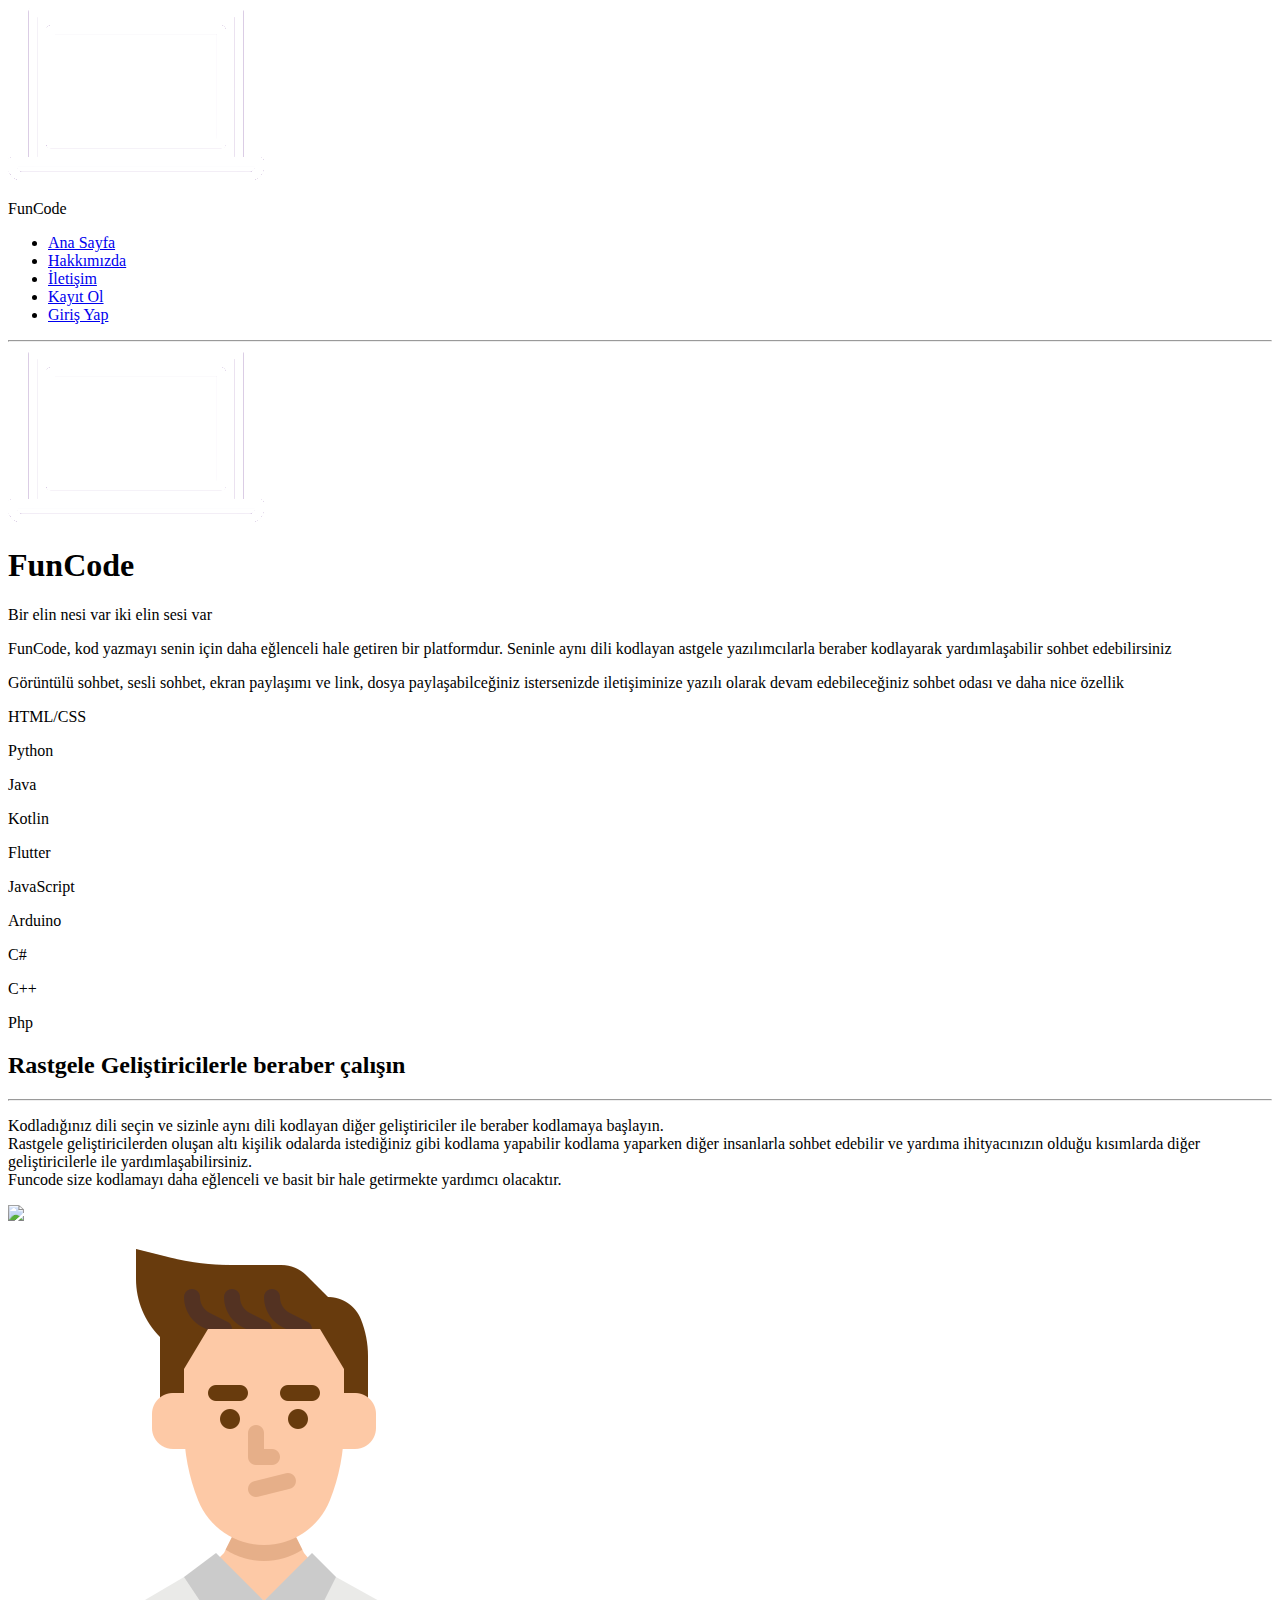
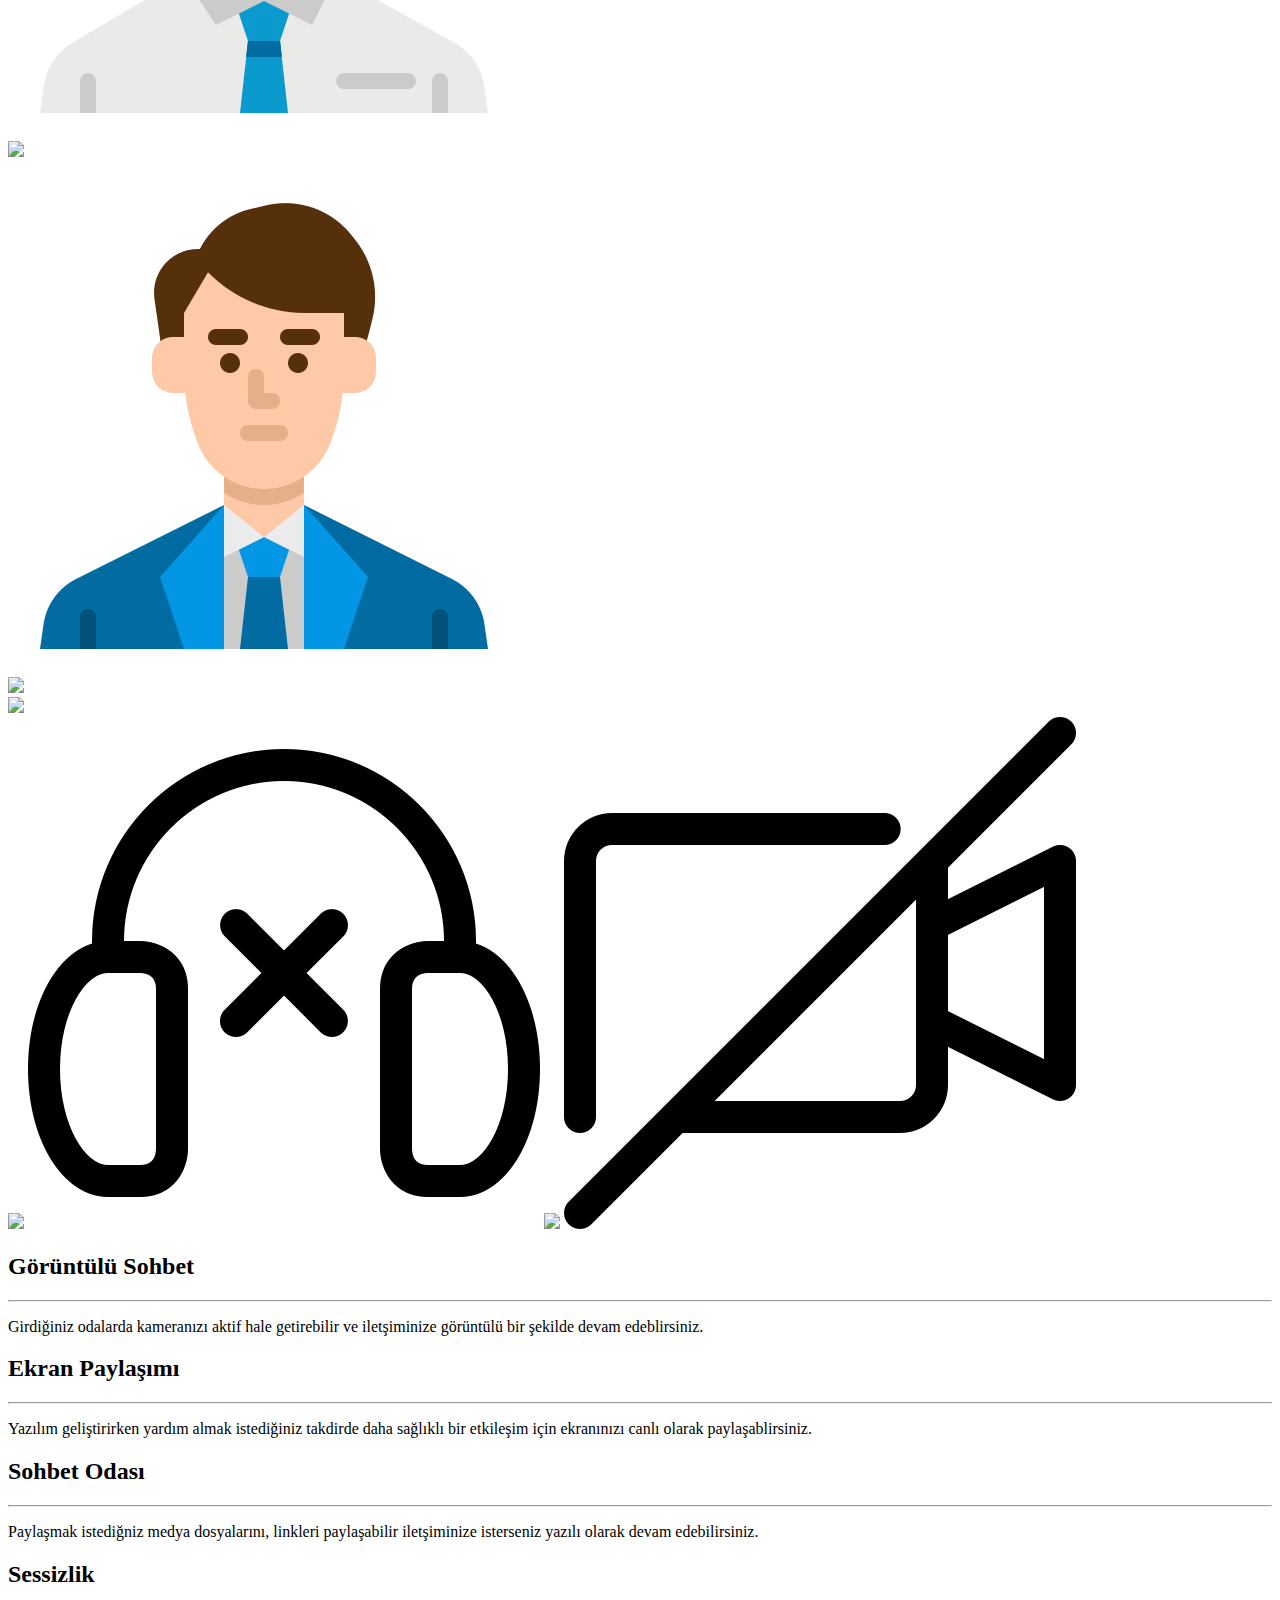
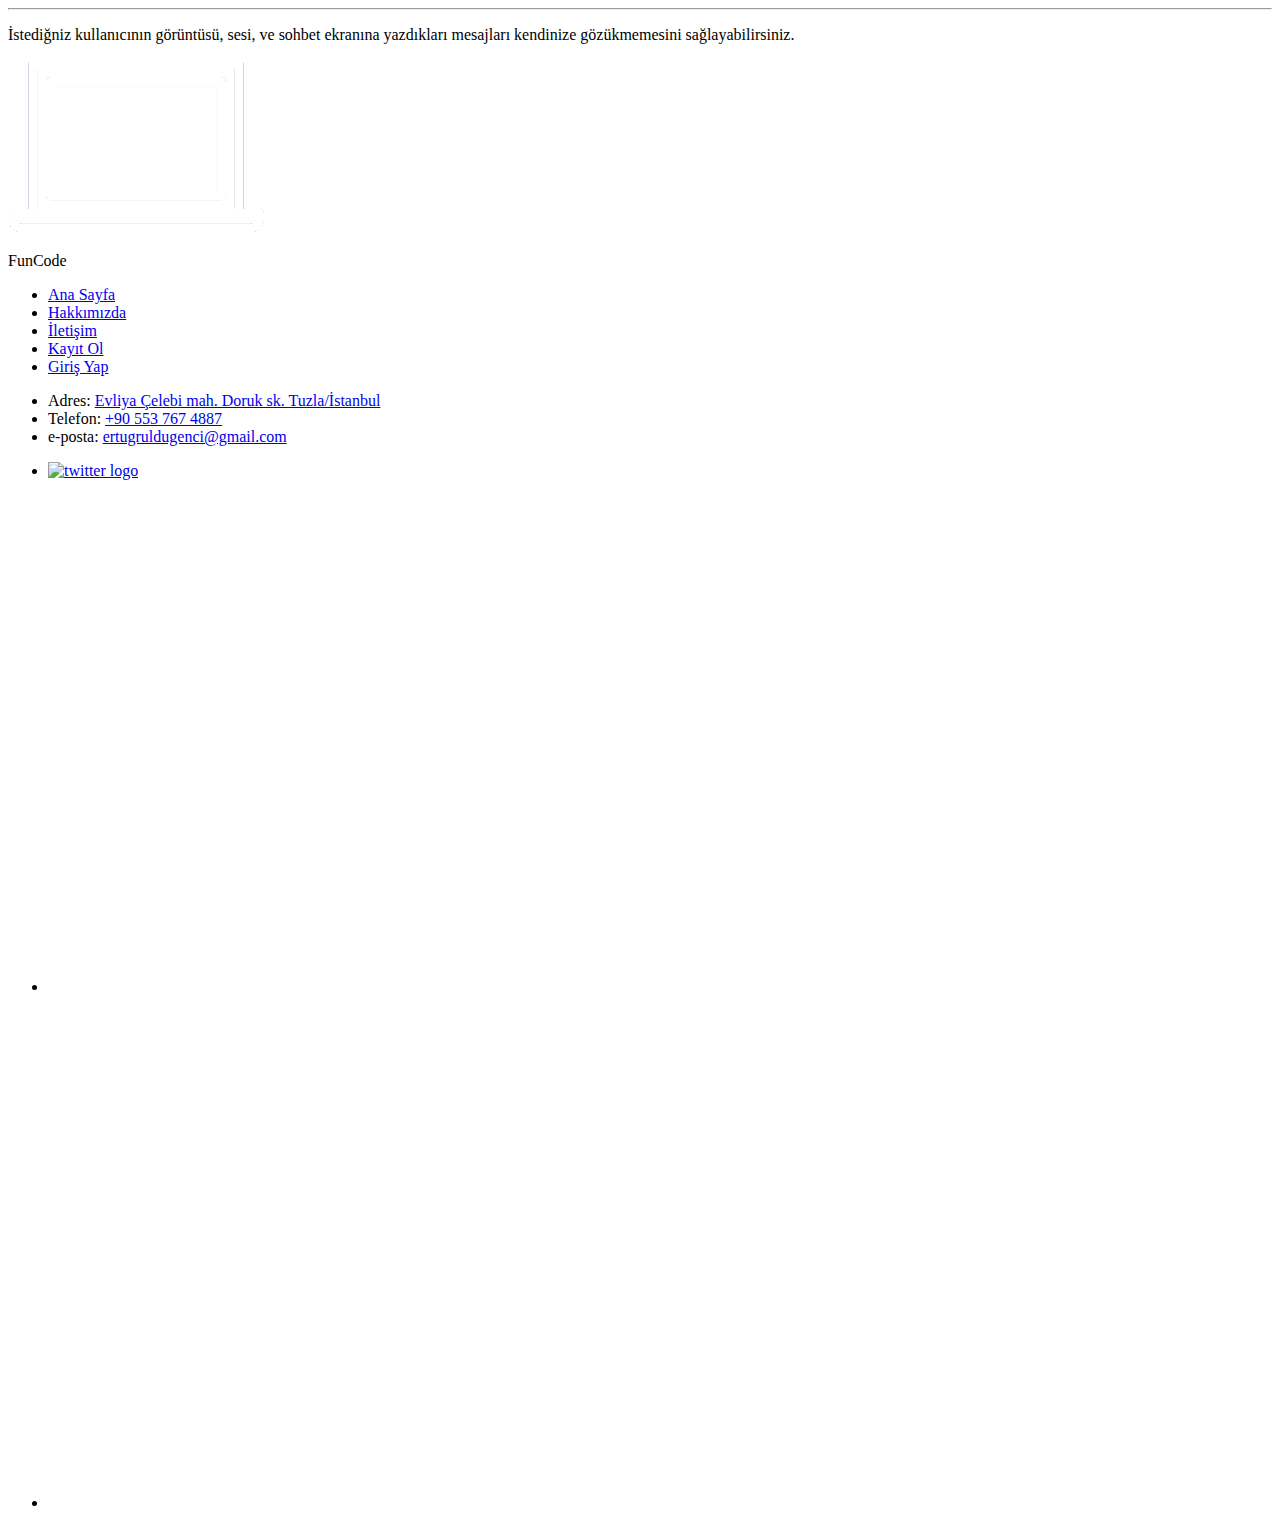
==== index.html @ 826d690d "Update index.html" ====
<!DOCTYPE html>
<html lang="tr">
    <!-- head-START -->
    <head>
        <meta charset="UTF-8">
        <meta http-equiv="X-UA-Compatible" content="IE=edge">
        <meta name="viewport" content="width=device-width, initial-scale=1.0">
        <link rel="preconnect" href="https://fonts.googleapis.com">
        <link rel="preconnect" href="https://fonts.gstatic.com" crossorigin>
        <link href="https://fonts.googleapis.com/css2?family=Tilt+Neon&display=swap" rel="stylesheet">  
        <link rel="stylesheet" href="css/styles.css">
        <link rel="icon" type="image/x-icon" href="img/logo.ico">
        <title>FunCode</title>
    </head>
    <!-- head-END -->
    <!-- body-START -->
    <body>
        <!-- header-START -->
        <header>
            <nav>
                <div class="logo-nav">
                    <img src="img/logo2.png" alt="funcode logo">
                    <p class="font-tilt-neon p-1">FunCode</p>
                </div>
                <ul class="nav-list">  
                    <li class="nav-item">
                        <a class="nav-link font-tilt-neon p-1" href="index.html">Ana Sayfa</a>
                    </li>
                    <li class="nav-item">
                        <a class="nav-link font-tilt-neon p-1" href="aboutus.html">Hakkımızda</a>
                    </li>
                    <li class="nav-item">
                        <a class="nav-link font-tilt-neon p-1" href="contact.html">İletişim</a>
                    </li>
                    <li class="nav-item">
                        <a class="nav-link font-tilt-neon p-1" href="signup.html">Kayıt Ol</a>
                    </li>
                    <li class="nav-item">
                        <a class="nav-link font-tilt-neon p-1" href="login.html">Giriş Yap</a>
                    </li>
                </ul>
            </nav>
        </header>
        <hr class="brace">
        <!-- header-END -->
        <!-- main-START -->
        <main>
            <!-- section-START -->
            <section class="funcode-container">
                <article class="logo-funcode">
                    <img src="img/logo2.png" alt="funcode logo">
                    <div class="brand">
                        <h1 class="font-tilt-neon h1-6">FunCode</h1>
                        <p class="font-tilt-neon p-2">Bir elin nesi var iki elin sesi var</p>
                    </div>
                </article>
                <article class="descriptions">
                    <div class="description">
                        <p class="font-sans-serif p-1 line-height-25">FunCode, kod yazmayı senin için daha eğlenceli hale getiren bir platformdur. Seninle aynı dili kodlayan astgele yazılımcılarla beraber kodlayarak yardımlaşabilir sohbet edebilirsiniz</p>
                    </div>
                    <div class="description">
                        <p class="font-sans-serif p-1 line-height-25">Görüntülü sohbet, sesli sohbet, ekran paylaşımı ve link, dosya paylaşabilceğiniz istersenizde iletişiminize yazılı olarak devam edebileceğiniz sohbet odası ve daha nice özellik </p>
                    </div>
                    <div class="description">
                        <p class="font-sans-serif p-1 line-height-25 language">HTML/CSS</p>
                        <p class="font-sans-serif p-1 line-height-25 language">Python</p>
                        <p class="font-sans-serif p-1 line-height-25 language">Java</p>
                        <p class="font-sans-serif p-1 line-height-25 language">Kotlin</p>
                        <p class="font-sans-serif p-1 line-height-25 language">Flutter</p>
                        <p class="font-sans-serif p-1 line-height-25 language">JavaScript</p>
                        <p class="font-sans-serif p-1 line-height-25 language">Arduino</p>
                        <p class="font-sans-serif p-1 line-height-25 language">C#</p>
                        <p class="font-sans-serif p-1 line-height-25 language">C++</p>
                        <p class="font-sans-serif p-1 line-height-25 language">Php</p>
                    </div>
                </article>
            </section>
            <!-- section-END -->
            <!-- section-START -->
            <section class="features">
                <div class="features-top">
                    <article class="explanation">
                        <h2 class="font-shantell-sans h2-15">Rastgele Geliştiricilerle beraber çalışın</h2>
                        <hr>
                        <p class="font-sans-serif p-12 line-height-20">Kodladığınız dili seçin ve sizinle aynı dili kodlayan diğer geliştiriciler ile beraber kodlamaya başlayın.<br>Rastgele geliştiricilerden oluşan altı kişilik odalarda istediğiniz gibi kodlama yapabilir kodlama yaparken diğer insanlarla sohbet edebilir ve yardıma ihityacınızın olduğu kısımlarda diğer geliştiricilerle ile yardımlaşabilirsiniz.<br>Funcode size kodlamayı daha eğlenceli ve basit bir hale getirmekte yardımcı olacaktır.</p>
                    </article>
                    <article class="meeting">
                        <div class="meeting-top">
                            <div class="person" >
                                <img class="person-icon-no-cam" src="img/user.png">
                            </div>
                            <div class="person" >
                                <img class="person-icon" src="img/businessman.png">
                            </div>
                            <div class="person" >
                                <img class="person-icon" src="img/businesswoman.png">
                            </div>
                        </div>
                        <div class="meeting-bottom">
                            <div class="person" >
                                <img class="person-icon" src="img/businessman2.png">
                            </div>
                            <div class="person" >
                                <img class="person-icon-no-cam" src="img/user.png">
                            </div>
                            <div class="person" >
                                <img class="person-icon-no-cam" src="img/user.png">
                            </div>
                        </div>
                        <div class="meeting-functions">
                            <img class="meeting-functions-icon" src="img/phone2.png">
                            <img class="meeting-functions-icon" src="img/mute2.png">
                            <img class="meeting-functions-icon" src="img/mute.png">
                            <img class="meeting-functions-icon" src="img/novideo.png">
                        </div>
                    </article>
                </div>
                <div class="features-bottom">
                    <article class="feature">
                        <h2 class="font-shantell-sans h2-15">Görüntülü Sohbet</h2>
                        <hr>
                        <p class="font-sans-serif p-12 line-height-20">Girdiğiniz odalarda kameranızı aktif hale getirebilir ve iletşiminize görüntülü bir şekilde devam edeblirsiniz.</p>
                    </article>
                    <article class="feature">
                        <h2 class="font-shantell-sans h2-15">Ekran Paylaşımı</h2>
                        <hr>
                        <p class="font-sans-serif p-12 line-height-20">Yazılım geliştirirken yardım almak istediğiniz takdirde daha sağlıklı bir etkileşim için ekranınızı canlı olarak paylaşablirsiniz.</p>
                    </article>
                    <article class="feature">
                        <h2 class="font-shantell-sans h2-15">Sohbet Odası</h2>
                        <hr>
                        <p class="font-sans-serif p-12 line-height-20">Paylaşmak istediğniz medya dosyalarını, linkleri paylaşabilir iletşiminize isterseniz yazılı olarak devam edebilirsiniz.</p>
                    </article>
                    <article class="feature">
                        <h2 class="font-shantell-sans h2-15">Sessizlik</h2>
                        <hr>
                        <p class="font-sans-serif p-12 line-height-20">İstediğniz kullanıcının görüntüsü, sesi, ve sohbet ekranına yazdıkları mesajları kendinize gözükmemesini sağlayabilirsiniz.</p>
                    </article>
                </div>
            </section>
            <!-- section-END -->
        </main>
        <!-- main-END -->
        <!-- footer-START -->
        <footer>
            <div class="logo-footer">
                <img src="img/logo2.png" alt="funcode logo">
                <p class="font-shantell-sans p-10">FunCode</p>
            </div>
            <div>
                <ul class="footer-navigator">
                    <li>
                        <a class="font-sans-serif p-10 line-height-20 footer-nav-link" href="#top">Ana Sayfa</a>
                    </li>
                    <li>
                        <a class="font-sans-serif p-10 line-height-20 footer-nav-link" href="aboutus.html">Hakkımızda</a>
                    </li>
                    <li>
                        <a class="font-sans-serif p-10 line-height-20 footer-nav-link" href="contact.html">İletişim</a>
                    </li>
                    <li>
                        <a class="font-sans-serif p-10 line-height-20 footer-nav-link" href="signup.html">Kayıt Ol</a>
                    </li>
                    <li>
                        <a class="font-sans-serif p-10 line-height-20 footer-nav-link" href="login.html">Giriş Yap</a>
                    </li>
                </ul>
            </div>
            <div>
                <ul class="footer-navigator">
                    <li class="footer-sans-serif p-10 line-height-20">Adres: 
                        <a class="font-sans-serif p-10 footer-nav-link" href="https://www.google.com/maps/place/Evliya+%C3%87elebi,+Zambak+Sk.+8-11,+34944+Tuzla%2F%C4%B0stanbul/@40.8370808,29.2991435,19z/data=!3m1!4b1!4m15!1m8!3m7!1s0x14cad91aa228524d:0x1f5ae5a2a1380033!2sDoruk+Sk.,+34956+Deri+Osb%2FTuzla%2F%C4%B0stanbul!3b1!8m2!3d40.8791454!4d29.3604988!16s%2Fg%2F11ll47phjf!3m5!1s0x14cadc4996ec07dd:0xc10f0df221d9e72!8m2!3d40.8370808!4d29.2996907!16s%2Fg%2F11h65wyzxm" target="_blank" rel="noopener noreferrer">Evliya Çelebi mah. Doruk sk. Tuzla/İstanbul</a>
                    </li>
                    <li class="footer-sans-serif p-10 line-height-20">Telefon: 
                        <a class="font-sans-serif p-10 footer-nav-link" href="tel:+905537674887">+90 553 767 4887</a>
                    </li>
                    <li class="footer-sans-serif p-10 line-height-20">e-posta: 
                        <a class="font-sans-serif p-10 footer-nav-link" href="mailto:ertugruldugenci@gmail.com">ertugruldugenci@gmail.com</a>
                    </li>
                </ul>
            </div>
            <div>
                <ul class="footer-navigator">
                    <li>
                        <a href="https://twitter.com" target="_blank" rel="noopener noreferrer">
                            <img class="footer-media" src="img/twitter.png" alt="twitter logo">
                        </a>
                    </li>
                    <li>
                        <a href="https://facebook.com" target="_blank" rel="noopener noreferrer">
                            <img class="footer-media" src="img/facebook.png" alt="facebook logo">
                        </a>
                    </li>
                    <li>
                        <a href="https://instagram.com" target="_blank" rel="noopener noreferrer">
                            <img class="footer-media" src="img/instagram.png" alt="instagram logo">
                        </a>
                    </li>
                </ul>
            </div>
        </footer>
        <!-- footer-END -->
    </body>
</html>
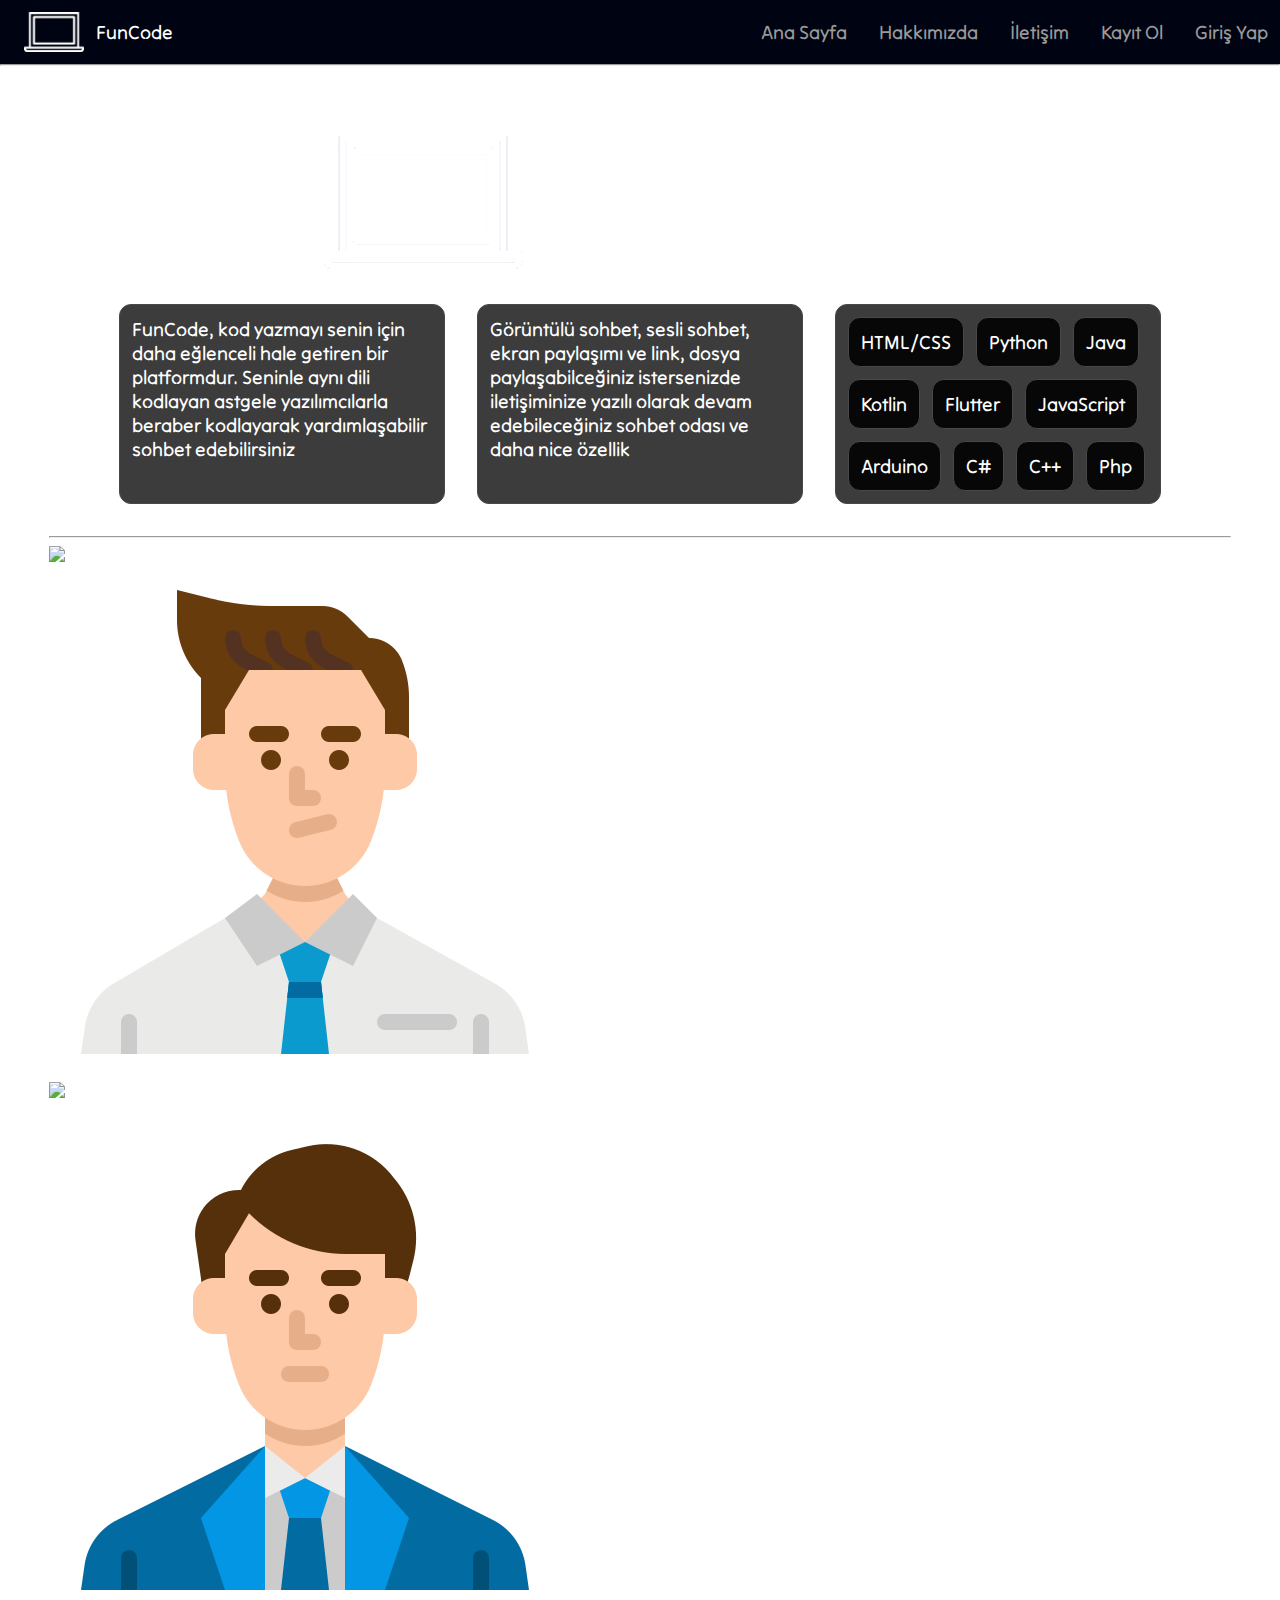
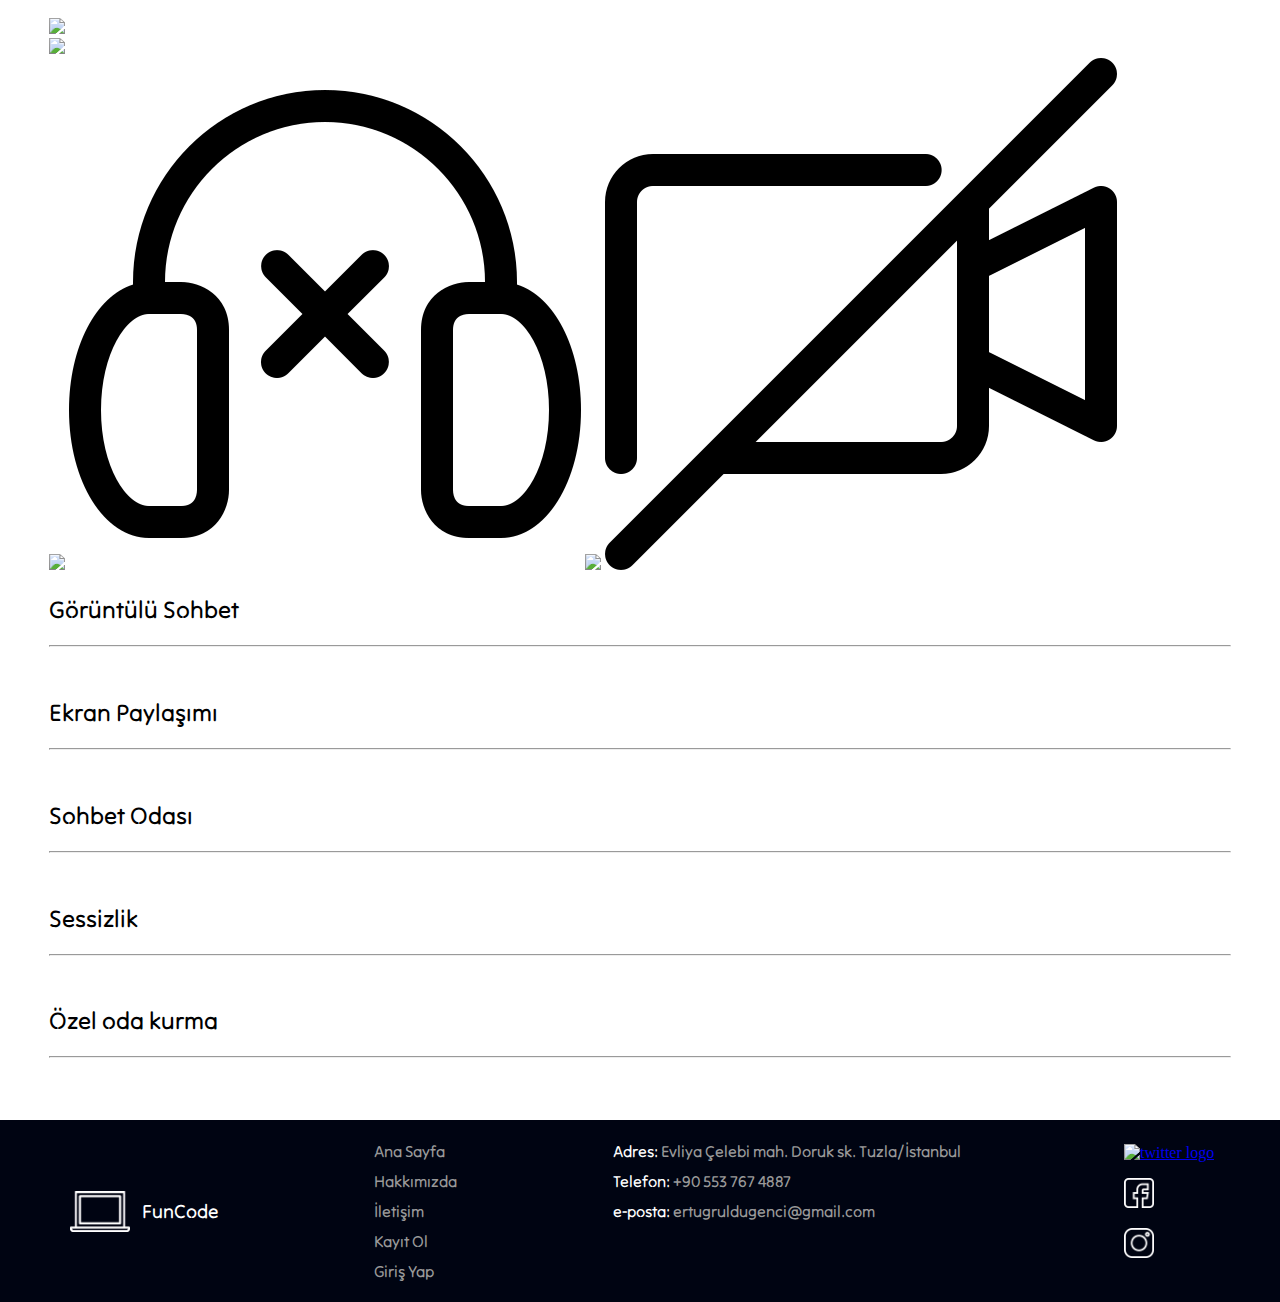
==== commit e0aae1d3: "Update index.html" ====
--- a/index.html
+++ b/index.html
@@ -18,25 +18,25 @@
         <!-- header-START -->
         <header>
             <nav>
-                <div class="logo-nav">
+                <div class="nav-logo">
                     <img src="img/logo2.png" alt="funcode logo">
-                    <p class="font-tilt-neon p-1">FunCode</p>
+                    <p class="font-tilt-neon p-12">FunCode</p>
                 </div>
                 <ul class="nav-list">  
                     <li class="nav-item">
-                        <a class="nav-link font-tilt-neon p-1" href="index.html">Ana Sayfa</a>
-                    </li>
-                    <li class="nav-item">
-                        <a class="nav-link font-tilt-neon p-1" href="aboutus.html">Hakkımızda</a>
-                    </li>
-                    <li class="nav-item">
-                        <a class="nav-link font-tilt-neon p-1" href="contact.html">İletişim</a>
-                    </li>
-                    <li class="nav-item">
-                        <a class="nav-link font-tilt-neon p-1" href="signup.html">Kayıt Ol</a>
-                    </li>
-                    <li class="nav-item">
-                        <a class="nav-link font-tilt-neon p-1" href="login.html">Giriş Yap</a>
+                        <a class="nav-link font-tilt-neon p-12" href="index.html">Ana Sayfa</a>
+                    </li>
+                    <li class="nav-item">
+                        <a class="nav-link font-tilt-neon p-12" href="aboutus.html">Hakkımızda</a>
+                    </li>
+                    <li class="nav-item">
+                        <a class="nav-link font-tilt-neon p-12" href="contact.html">İletişim</a>
+                    </li>
+                    <li class="nav-item">
+                        <a class="nav-link font-tilt-neon p-12" href="signup.html">Kayıt Ol</a>
+                    </li>
+                    <li class="nav-item">
+                        <a class="nav-link font-tilt-neon p-12" href="login.html">Giriş Yap</a>
                     </li>
                 </ul>
             </nav>
@@ -44,138 +44,135 @@
         <hr class="brace">
         <!-- header-END -->
         <!-- main-START -->
-        <main>
+        <main class="funcode-container">
             <!-- section-START -->
-            <section class="funcode-container">
+            <section>
                 <article class="logo-funcode">
                     <img src="img/logo2.png" alt="funcode logo">
                     <div class="brand">
                         <h1 class="font-tilt-neon h1-6">FunCode</h1>
-                        <p class="font-tilt-neon p-2">Bir elin nesi var iki elin sesi var</p>
+                        <p class="font-tilt-neon p-2 slogan">Bir elin nesi var iki elin sesi var</p>
                     </div>
                 </article>
                 <article class="descriptions">
                     <div class="description">
-                        <p class="font-sans-serif p-1 line-height-25">FunCode, kod yazmayı senin için daha eğlenceli hale getiren bir platformdur. Seninle aynı dili kodlayan astgele yazılımcılarla beraber kodlayarak yardımlaşabilir sohbet edebilirsiniz</p>
+                        <p class="font-tilt-neon p-12 line-height-30">FunCode, kod yazmayı senin için daha eğlenceli hale getiren bir platformdur. Seninle aynı dili kodlayan astgele yazılımcılarla beraber kodlayarak yardımlaşabilir sohbet edebilirsiniz</p>
                     </div>
                     <div class="description">
-                        <p class="font-sans-serif p-1 line-height-25">Görüntülü sohbet, sesli sohbet, ekran paylaşımı ve link, dosya paylaşabilceğiniz istersenizde iletişiminize yazılı olarak devam edebileceğiniz sohbet odası ve daha nice özellik </p>
+                        <p class="font-tilt-neon p-12 line-height-30">Görüntülü sohbet, sesli sohbet, ekran paylaşımı ve link, dosya paylaşabilceğiniz istersenizde iletişiminize yazılı olarak devam edebileceğiniz sohbet odası ve daha nice özellik </p>
                     </div>
                     <div class="description">
-                        <p class="font-sans-serif p-1 line-height-25 language">HTML/CSS</p>
-                        <p class="font-sans-serif p-1 line-height-25 language">Python</p>
-                        <p class="font-sans-serif p-1 line-height-25 language">Java</p>
-                        <p class="font-sans-serif p-1 line-height-25 language">Kotlin</p>
-                        <p class="font-sans-serif p-1 line-height-25 language">Flutter</p>
-                        <p class="font-sans-serif p-1 line-height-25 language">JavaScript</p>
-                        <p class="font-sans-serif p-1 line-height-25 language">Arduino</p>
-                        <p class="font-sans-serif p-1 line-height-25 language">C#</p>
-                        <p class="font-sans-serif p-1 line-height-25 language">C++</p>
-                        <p class="font-sans-serif p-1 line-height-25 language">Php</p>
+                        <p class="font-tilt-neon p-12 line-height-30 language">HTML/CSS</p>
+                        <p class="font-tilt-neon p-12 line-height-30 language">Python</p>
+                        <p class="font-tilt-neon p-12 line-height-30 language">Java</p>
+                        <p class="font-tilt-neon p-12 line-height-30 language">Kotlin</p>
+                        <p class="font-tilt-neon p-12 line-height-30 language">Flutter</p>
+                        <p class="font-tilt-neon p-12 line-height-30 language">JavaScript</p>
+                        <p class="font-tilt-neon p-12 line-height-30 language">Arduino</p>
+                        <p class="font-tilt-neon p-12 line-height-30 language">C#</p>
+                        <p class="font-tilt-neon p-12 line-height-30 language">C++</p>
+                        <p class="font-tilt-neon p-12 line-height-30 language">Php</p>
                     </div>
                 </article>
             </section>
+            <hr>
             <!-- section-END -->
             <!-- section-START -->
             <section class="features">
-                <div class="features-top">
-                    <article class="explanation">
-                        <h2 class="font-shantell-sans h2-15">Rastgele Geliştiricilerle beraber çalışın</h2>
-                        <hr>
-                        <p class="font-sans-serif p-12 line-height-20">Kodladığınız dili seçin ve sizinle aynı dili kodlayan diğer geliştiriciler ile beraber kodlamaya başlayın.<br>Rastgele geliştiricilerden oluşan altı kişilik odalarda istediğiniz gibi kodlama yapabilir kodlama yaparken diğer insanlarla sohbet edebilir ve yardıma ihityacınızın olduğu kısımlarda diğer geliştiricilerle ile yardımlaşabilirsiniz.<br>Funcode size kodlamayı daha eğlenceli ve basit bir hale getirmekte yardımcı olacaktır.</p>
-                    </article>
-                    <article class="meeting">
-                        <div class="meeting-top">
-                            <div class="person" >
-                                <img class="person-icon-no-cam" src="img/user.png">
-                            </div>
-                            <div class="person" >
-                                <img class="person-icon" src="img/businessman.png">
-                            </div>
-                            <div class="person" >
-                                <img class="person-icon" src="img/businesswoman.png">
-                            </div>
-                        </div>
-                        <div class="meeting-bottom">
-                            <div class="person" >
-                                <img class="person-icon" src="img/businessman2.png">
-                            </div>
-                            <div class="person" >
-                                <img class="person-icon-no-cam" src="img/user.png">
-                            </div>
-                            <div class="person" >
-                                <img class="person-icon-no-cam" src="img/user.png">
-                            </div>
-                        </div>
-                        <div class="meeting-functions">
-                            <img class="meeting-functions-icon" src="img/phone2.png">
-                            <img class="meeting-functions-icon" src="img/mute2.png">
-                            <img class="meeting-functions-icon" src="img/mute.png">
-                            <img class="meeting-functions-icon" src="img/novideo.png">
-                        </div>
-                    </article>
-                </div>
-                <div class="features-bottom">
-                    <article class="feature">
-                        <h2 class="font-shantell-sans h2-15">Görüntülü Sohbet</h2>
-                        <hr>
-                        <p class="font-sans-serif p-12 line-height-20">Girdiğiniz odalarda kameranızı aktif hale getirebilir ve iletşiminize görüntülü bir şekilde devam edeblirsiniz.</p>
-                    </article>
-                    <article class="feature">
-                        <h2 class="font-shantell-sans h2-15">Ekran Paylaşımı</h2>
-                        <hr>
-                        <p class="font-sans-serif p-12 line-height-20">Yazılım geliştirirken yardım almak istediğiniz takdirde daha sağlıklı bir etkileşim için ekranınızı canlı olarak paylaşablirsiniz.</p>
-                    </article>
-                    <article class="feature">
-                        <h2 class="font-shantell-sans h2-15">Sohbet Odası</h2>
-                        <hr>
-                        <p class="font-sans-serif p-12 line-height-20">Paylaşmak istediğniz medya dosyalarını, linkleri paylaşabilir iletşiminize isterseniz yazılı olarak devam edebilirsiniz.</p>
-                    </article>
-                    <article class="feature">
-                        <h2 class="font-shantell-sans h2-15">Sessizlik</h2>
-                        <hr>
-                        <p class="font-sans-serif p-12 line-height-20">İstediğniz kullanıcının görüntüsü, sesi, ve sohbet ekranına yazdıkları mesajları kendinize gözükmemesini sağlayabilirsiniz.</p>
-                    </article>
-                </div>
+                <article class="meeting">
+                    <div class="meeting-column">
+                        <div class="person" >
+                            <img class="person-icon-no-cam" src="img/user.png">
+                        </div>
+                        <div class="person" >
+                            <img class="person-icon" src="img/businessman.png">
+                        </div>
+                        <div class="person" >
+                            <img class="person-icon" src="img/businesswoman.png">
+                        </div>
+                    </div>
+                    <div class="meeting-column">
+                        <div class="person" >
+                            <img class="person-icon" src="img/businessman2.png">
+                        </div>
+                        <div class="person" >
+                            <img class="person-icon-no-cam" src="img/user.png">
+                        </div>
+                        <div class="person" >
+                            <img class="person-icon-no-cam" src="img/user.png">
+                        </div>
+                    </div>
+                    <div class="meeting-functions">
+                        <img class="meeting-functions-icon" src="img/phone2.png">
+                        <img class="meeting-functions-icon" src="img/mute2.png">
+                        <img class="meeting-functions-icon" src="img/mute.png">
+                        <img class="meeting-functions-icon" src="img/novideo.png">
+                    </div>
+                </article>
+                <article class="feature">
+                    <h2 class="font-tilt-neon h2-2 line-height-30">Görüntülü Sohbet</h2>
+                    <hr>
+                    <p class="font-sans-serif p-12 line-height-30">Girdiğiniz odalarda kameranızı aktif hale getirebilir ve iletşiminize görüntülü bir şekilde devam edeblirsiniz.</p>
+                </article>
+                <article class="feature">
+                    <h2 class="font-tilt-neon h2-2 line-height-30">Ekran Paylaşımı</h2>
+                    <hr>
+                    <p class="font-sans-serif p-12 line-height-30">Yazılım geliştirirken yardım almak istediğiniz takdirde daha sağlıklı bir etkileşim için ekranınızı canlı olarak paylaşablirsiniz.</p>
+                </article>
+                <article class="feature">
+                    <h2 class="font-tilt-neon h2-2 line-height-30">Sohbet Odası</h2>
+                    <hr>
+                    <p class="font-sans-serif p-12 line-height-30">Paylaşmak istediğniz medya dosyalarını, linkleri paylaşabilir iletşiminize isterseniz yazılı olarak devam edebilirsiniz.</p>
+                </article>
+                <article class="feature">
+                    <h2 class="font-tilt-neon h2-2 line-height-30">Sessizlik</h2>
+                    <hr>
+                    <p class="font-sans-serif p-12 line-height-30">İstediğniz kullanıcının görüntüsü, sesi, ve sohbet ekranına yazdıkları mesajları kendinize gözükmemesini sağlayabilirsiniz.</p>
+                </article>
+                <article class="feature">
+                    <h2 class="font-tilt-neon h2-2 line-height-30">Özel oda kurma</h2>
+                    <hr>
+                    <p class="font-sans-serif p-12 line-height-30">Kendi ekibinizle beraber çalışmalar yürütmek için kendi odanızı kurabilir ve sadece davet linkine sahip olan kulanıcılara odanızı açabilrsiniz.</p>
+                </article>
             </section>
             <!-- section-END -->
         </main>
         <!-- main-END -->
         <!-- footer-START -->
         <footer>
-            <div class="logo-footer">
+            <div class="footer-logo">
                 <img src="img/logo2.png" alt="funcode logo">
-                <p class="font-shantell-sans p-10">FunCode</p>
+                <p class="font-tilt-neon p-12">FunCode</p>
             </div>
             <div>
                 <ul class="footer-navigator">
                     <li>
-                        <a class="font-sans-serif p-10 line-height-20 footer-nav-link" href="#top">Ana Sayfa</a>
-                    </li>
-                    <li>
-                        <a class="font-sans-serif p-10 line-height-20 footer-nav-link" href="aboutus.html">Hakkımızda</a>
-                    </li>
-                    <li>
-                        <a class="font-sans-serif p-10 line-height-20 footer-nav-link" href="contact.html">İletişim</a>
-                    </li>
-                    <li>
-                        <a class="font-sans-serif p-10 line-height-20 footer-nav-link" href="signup.html">Kayıt Ol</a>
-                    </li>
-                    <li>
-                        <a class="font-sans-serif p-10 line-height-20 footer-nav-link" href="login.html">Giriş Yap</a>
+                        <a class="font-tilt-neon p-1 line-height-25 footer-nav-link" href="#top">Ana Sayfa</a>
+                    </li>
+                    <li>
+                        <a class="font-tilt-neon p-1 line-height-25 footer-nav-link" href="aboutus.html">Hakkımızda</a>
+                    </li>
+                    <li>
+                        <a class="font-tilt-neon p-1 line-height-25 footer-nav-link" href="contact.html">İletişim</a>
+                    </li>
+                    <li>
+                        <a class="font-tilt-neon p-1 line-height-25 footer-nav-link" href="signup.html">Kayıt Ol</a>
+                    </li>
+                    <li>
+                        <a class="font-tilt-neon p-1 line-height-25 footer-nav-link" href="login.html">Giriş Yap</a>
                     </li>
                 </ul>
             </div>
             <div>
                 <ul class="footer-navigator">
-                    <li class="footer-sans-serif p-10 line-height-20">Adres: 
-                        <a class="font-sans-serif p-10 footer-nav-link" href="https://www.google.com/maps/place/Evliya+%C3%87elebi,+Zambak+Sk.+8-11,+34944+Tuzla%2F%C4%B0stanbul/@40.8370808,29.2991435,19z/data=!3m1!4b1!4m15!1m8!3m7!1s0x14cad91aa228524d:0x1f5ae5a2a1380033!2sDoruk+Sk.,+34956+Deri+Osb%2FTuzla%2F%C4%B0stanbul!3b1!8m2!3d40.8791454!4d29.3604988!16s%2Fg%2F11ll47phjf!3m5!1s0x14cadc4996ec07dd:0xc10f0df221d9e72!8m2!3d40.8370808!4d29.2996907!16s%2Fg%2F11h65wyzxm" target="_blank" rel="noopener noreferrer">Evliya Çelebi mah. Doruk sk. Tuzla/İstanbul</a>
-                    </li>
-                    <li class="footer-sans-serif p-10 line-height-20">Telefon: 
-                        <a class="font-sans-serif p-10 footer-nav-link" href="tel:+905537674887">+90 553 767 4887</a>
-                    </li>
-                    <li class="footer-sans-serif p-10 line-height-20">e-posta: 
-                        <a class="font-sans-serif p-10 footer-nav-link" href="mailto:ertugruldugenci@gmail.com">ertugruldugenci@gmail.com</a>
+                    <li class="font-tilt-neon p-1 line-height-25">Adres: 
+                        <a class="font-tilt-neon p-1 line-height-25 footer-nav-link" href="https://www.google.com/maps/place/Evliya+%C3%87elebi,+Zambak+Sk.+8-11,+34944+Tuzla%2F%C4%B0stanbul/@40.8370808,29.2991435,19z/data=!3m1!4b1!4m15!1m8!3m7!1s0x14cad91aa228524d:0x1f5ae5a2a1380033!2sDoruk+Sk.,+34956+Deri+Osb%2FTuzla%2F%C4%B0stanbul!3b1!8m2!3d40.8791454!4d29.3604988!16s%2Fg%2F11ll47phjf!3m5!1s0x14cadc4996ec07dd:0xc10f0df221d9e72!8m2!3d40.8370808!4d29.2996907!16s%2Fg%2F11h65wyzxm" target="_blank" rel="noopener noreferrer">Evliya Çelebi mah. Doruk sk. Tuzla/İstanbul</a>
+                    </li>
+                    <li class="font-tilt-neon p-1 line-height-25">Telefon: 
+                        <a class="font-tilt-neon p-1 line-height-25 footer-nav-link" href="tel:+905537674887">+90 553 767 4887</a>
+                    </li>
+                    <li class="font-tilt-neon p-1 line-height-25">e-posta: 
+                        <a class="font-tilt-neon p-1 line-height-25 footer-nav-link" href="mailto:ertugruldugenci@gmail.com">ertugruldugenci@gmail.com</a>
                     </li>
                 </ul>
             </div>
--- a/css/styles.css
+++ b/css/styles.css
@@ -0,0 +1,294 @@
+/* ************************** */
+/*             body           */
+/* ************************** */
+body{
+    margin: 0px;
+    background-image: url("../img/pagebackgroud8.png");
+    background-repeat: no-repeat;
+    background-size: cover;
+    background-position: center;
+    display: flex;
+    flex-direction: column;
+    min-height: 100vh;
+}
+/* ************************** */
+/*             main           */
+/* ************************** */
+main{
+    max-width: 1200px;
+    display: block;
+    margin: auto;
+    margin-bottom: 32px;
+    margin-top: 32px;
+}
+/* ************************** */
+/*             font           */
+/* ************************** */
+.center{
+    text-align: center;
+}
+.font-tilt-neon{
+    font-family: 'Tilt Neon', cursive;
+}
+.font-sans-serif{
+    font-family: sans-serif;
+}
+.p-12{
+    font-size: 1.2em;
+    color: white;
+    margin: 0vw;
+}
+.p-15{
+    font-size: 1.5em;
+    color: white;
+    margin: 0vw;
+}
+.p-1{
+    font-size: 1em;
+    color: white;
+    margin: 0vw;
+}
+.p-2{
+    font-size: 2em;
+    color: white;
+    margin: 0vw;
+}
+.h1-6{
+    font-size: 5em;
+    color: white;
+    margin: 0vw;
+}
+.h1-4{
+    font-size: 5em;
+    color: white;
+    margin: 0vw;
+}
+.h2-3{
+    font-size: 3em;
+    color: white;
+    margin: 0vw;
+}
+.line-height-25{
+    line-height: 30px;
+}
+/* ************************** */
+/*           header           */
+/* ************************** */
+nav{
+    display: flex;
+    justify-content: space-between;
+    align-items: center;
+    margin: 0px 12px 0px 12px;
+}
+header{
+    background-color: #000412;
+}
+.brace{
+    margin: 0px;
+}
+.nav-logo{
+    display: flex;
+    align-items: center;
+    margin-right: auto;
+}
+.nav-logo img{
+    width: 60px;
+    margin: 12px;
+
+}
+.nav-list{
+    display: flex;
+    list-style-type: none;
+    gap: 32px;
+}
+.nav-link{
+    text-decoration: none;
+    color: rgb(153, 153, 153);
+    transition: 0.1s;
+}
+.nav-link:hover{
+    color: white;
+}
+/* ************************** */
+/*         container          */
+/* ************************** */
+.funcdoe-container{
+    display: flex;
+    flex-direction: column;
+}
+.container{
+    display: flex;
+    flex-wrap: wrap;
+    justify-content: center;
+}
+/* ************************** */
+/*            index           */
+/* ************************** */
+.logo-funcode{
+    margin: 32px;
+    display: flex;
+    flex-direction: row;
+    justify-content: center;
+    align-items: center;
+    gap: 12px;
+}
+.logo-funcode img{
+    width: 200px;
+}
+.descriptions{
+    display: flex;
+    flex-wrap: wrap;
+    justify-content: center;
+    gap: 32px;
+    margin: 32px;
+}
+.description{
+    width: 300px;
+    background-color: #070707c8;
+    border-radius: 12px;
+    border-style: solid;
+    border-width: 1px;
+    border-color: rgb(73, 72, 72);
+    padding: 12px;
+    display: flex;
+    flex-wrap: wrap;
+    gap: 12px;
+}
+.language{
+    background-color: #070707;
+    border-radius: 12px;
+    border-style: solid;
+    border-width: 1px;
+    border-color: rgb(73, 72, 72);
+    padding: 12px;
+    width: auto;
+}
+/* ************************** */
+/*             about          */
+/* ************************** */
+.about{
+    background-color: #070707c8;
+    border-radius: 12px;
+    border-style: solid;
+    border-width: 1px;
+    border-color: rgb(73, 72, 72);
+    padding: 32px;
+    margin: 32px;
+    width: 400px;
+}
+/* ************************** */
+/*           contact          */
+/* ************************** */
+.contact-link{
+    text-decoration: none;
+}
+.contact-ways{
+    background-color: #070707c8;
+    border-radius: 12px;
+    border-style: solid;
+    border-width: 1px;
+    border-color: rgb(73, 72, 72);
+    padding: 32px;
+    margin-top: 32px;
+}
+.contact-way{
+    display: flex;
+    align-items: center;
+    width: 400px;
+    background-color: #070707;
+    border-radius: 12px;
+    border-style: solid;
+    border-width: 1px;
+    border-color: rgb(73, 72, 72);
+    margin: 4px;
+    padding: 4px;
+    transition: 0.1s;
+}
+.contact-way:hover{
+    background-color: #4c4c4c;}
+.media{
+    width: 40px;
+    margin: 4px;
+}
+/* ************************** */
+/*           footer           */
+/* ************************** */
+footer{
+    background-color: #000412;
+    position: relative;
+    margin-top: auto;
+    display: flex;
+    justify-content: space-around;
+}
+.footer-logo{
+    display: flex;
+    align-items: center;
+}
+.footer-logo img{
+    width: 60px;
+    margin: 12px;
+
+}
+.footer-navigator{
+    list-style-type: none;
+}
+.footer-nav-link{
+    text-decoration: none;
+    color: rgb(153, 153, 153);
+    transition: 0.1s;
+
+}
+.footer-nav-link:hover{
+    color: white;
+}
+.footer-media{
+    width: 30px;
+    margin: 8px;
+}
+/* ************************** */
+/*           forma            */
+/* ************************** */
+.form{
+    background-color: #070707;
+    display: flex;
+    flex-direction: column;
+    padding: 32px;
+    border-radius: 12px;
+    border-style: solid;
+    border-width: 1px;
+    border-color: rgb(73, 72, 72);
+    margin-top: 32px;
+}
+.entry{
+    background-color: #070707;
+    border-top-style: hidden;
+    border-right-style: hidden;
+    border-left-style: hidden;
+    border-bottom-style: solid;
+    margin: 12px;
+    width: 300px;
+}
+.entry:focus{
+    outline: none;
+}
+@media only screen and (max-width: 760px){
+    .nav-list{
+        display: none;
+    }
+}
+@media only screen and (max-width: 720px){
+    .logo-funcode{
+        display: flex;
+        flex-direction: column;
+        align-items: center;
+    }
+    .slogan{
+        display: none;
+        
+    }
+}
+@media only screen and (max-width: 650px){
+    .footer-logo{
+        display: none;
+    }
+}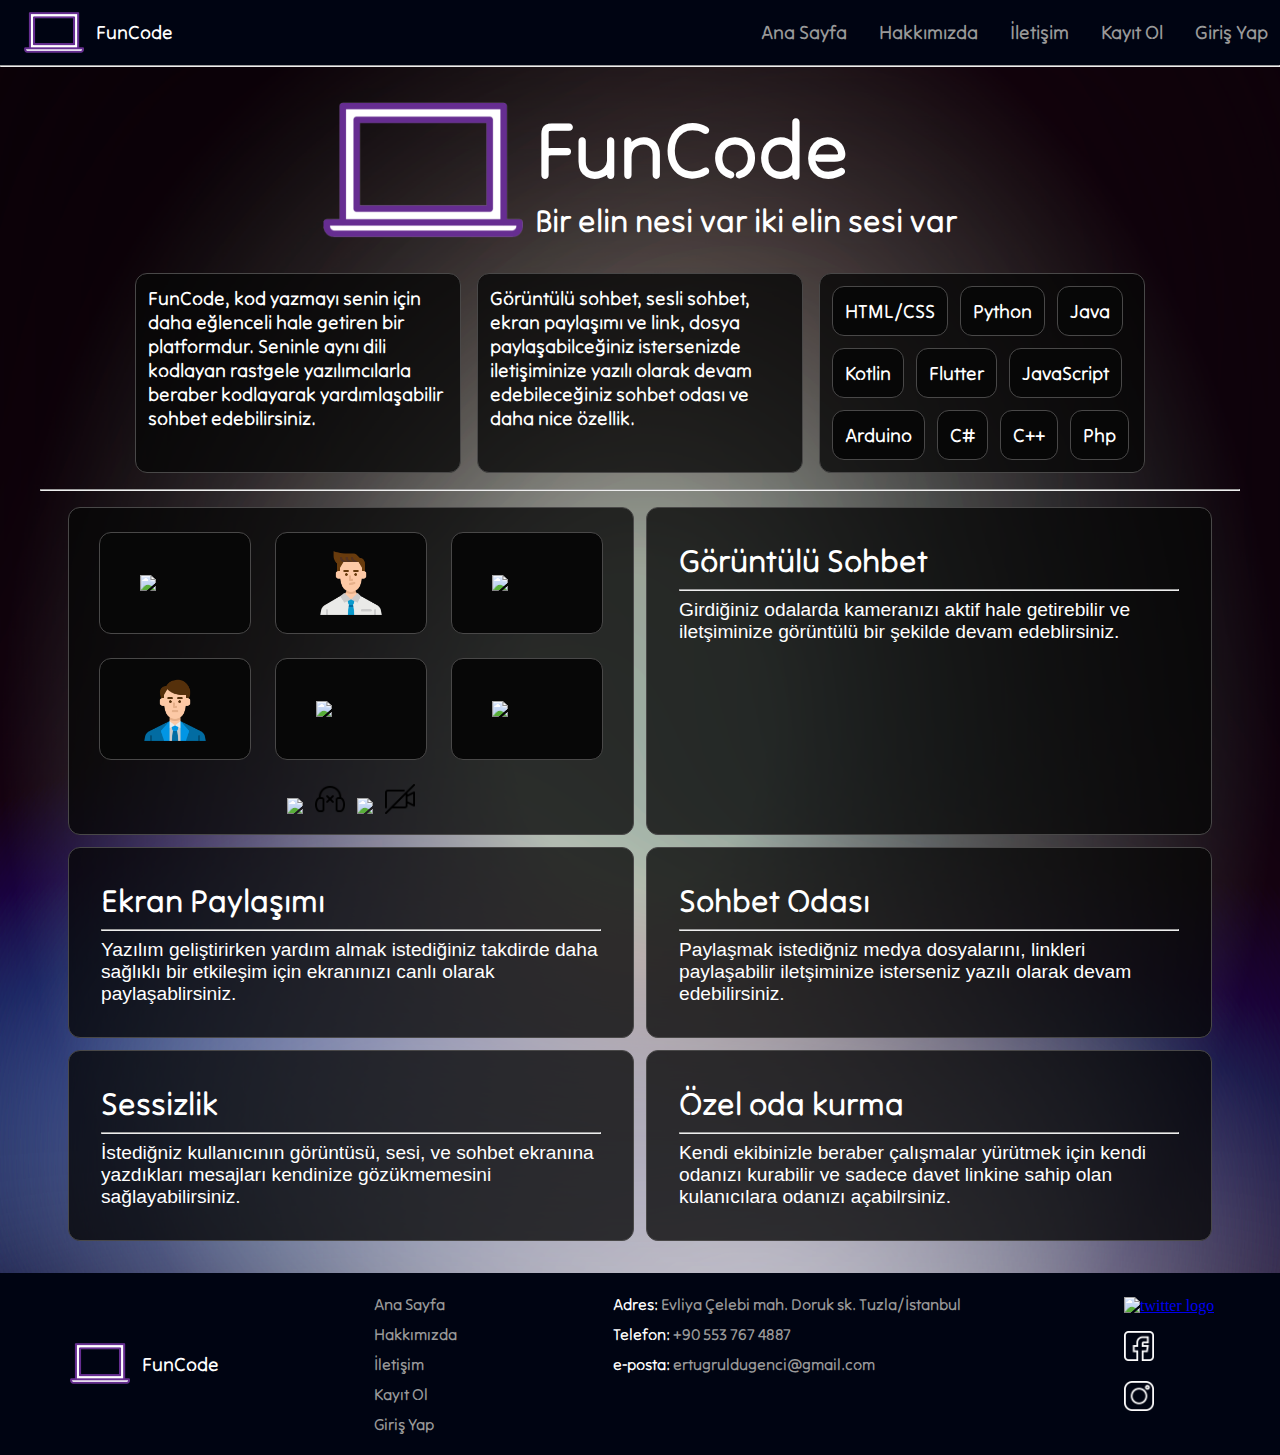
==== commit ae6f3212: "Update index.html" ====
--- a/index.html
+++ b/index.html
@@ -1,6 +1,5 @@
 <!DOCTYPE html>
 <html lang="tr">
-    <!-- head-START -->
     <head>
         <meta charset="UTF-8">
         <meta http-equiv="X-UA-Compatible" content="IE=edge">
@@ -8,18 +7,15 @@
         <link rel="preconnect" href="https://fonts.googleapis.com">
         <link rel="preconnect" href="https://fonts.gstatic.com" crossorigin>
         <link href="https://fonts.googleapis.com/css2?family=Tilt+Neon&display=swap" rel="stylesheet">  
-        <link rel="stylesheet" href="css/styles.css">
+        <link rel="stylesheet" href="css/style.css">
         <link rel="icon" type="image/x-icon" href="img/logo.ico">
         <title>FunCode</title>
     </head>
-    <!-- head-END -->
-    <!-- body-START -->
     <body>
-        <!-- header-START -->
         <header>
             <nav>
                 <div class="nav-logo">
-                    <img src="img/logo2.png" alt="funcode logo">
+                    <img src="img/logo.png" alt="funcode logo">
                     <p class="font-tilt-neon p-12">FunCode</p>
                 </div>
                 <ul class="nav-list">  
@@ -42,13 +38,10 @@
             </nav>
         </header>
         <hr class="brace">
-        <!-- header-END -->
-        <!-- main-START -->
-        <main class="funcode-container">
-            <!-- section-START -->
+        <main>
             <section>
                 <article class="logo-funcode">
-                    <img src="img/logo2.png" alt="funcode logo">
+                    <img src="img/logo.png" alt="funcode logo">
                     <div class="brand">
                         <h1 class="font-tilt-neon h1-6">FunCode</h1>
                         <p class="font-tilt-neon p-2 slogan">Bir elin nesi var iki elin sesi var</p>
@@ -56,10 +49,10 @@
                 </article>
                 <article class="descriptions">
                     <div class="description">
-                        <p class="font-tilt-neon p-12 line-height-30">FunCode, kod yazmayı senin için daha eğlenceli hale getiren bir platformdur. Seninle aynı dili kodlayan astgele yazılımcılarla beraber kodlayarak yardımlaşabilir sohbet edebilirsiniz</p>
+                        <p class="font-tilt-neon p-12 line-height-30">FunCode, kod yazmayı senin için daha eğlenceli hale getiren bir platformdur. Seninle aynı dili kodlayan rastgele yazılımcılarla beraber kodlayarak yardımlaşabilir sohbet edebilirsiniz.</p>
                     </div>
                     <div class="description">
-                        <p class="font-tilt-neon p-12 line-height-30">Görüntülü sohbet, sesli sohbet, ekran paylaşımı ve link, dosya paylaşabilceğiniz istersenizde iletişiminize yazılı olarak devam edebileceğiniz sohbet odası ve daha nice özellik </p>
+                        <p class="font-tilt-neon p-12 line-height-30">Görüntülü sohbet, sesli sohbet, ekran paylaşımı ve link, dosya paylaşabilceğiniz istersenizde iletişiminize yazılı olarak devam edebileceğiniz sohbet odası ve daha nice özellik.</p>
                     </div>
                     <div class="description">
                         <p class="font-tilt-neon p-12 line-height-30 language">HTML/CSS</p>
@@ -76,30 +69,28 @@
                 </article>
             </section>
             <hr>
-            <!-- section-END -->
-            <!-- section-START -->
             <section class="features">
                 <article class="meeting">
                     <div class="meeting-column">
                         <div class="person" >
-                            <img class="person-icon-no-cam" src="img/user.png">
+                            <img src="img/user.png">
                         </div>
                         <div class="person" >
-                            <img class="person-icon" src="img/businessman.png">
+                            <img src="img/businessman.png">
                         </div>
                         <div class="person" >
-                            <img class="person-icon" src="img/businesswoman.png">
+                            <img src="img/businesswoman.png">
                         </div>
                     </div>
                     <div class="meeting-column">
                         <div class="person" >
-                            <img class="person-icon" src="img/businessman2.png">
+                            <img src="img/businessman2.png">
                         </div>
                         <div class="person" >
-                            <img class="person-icon-no-cam" src="img/user.png">
+                            <img src="img/user.png">
                         </div>
                         <div class="person" >
-                            <img class="person-icon-no-cam" src="img/user.png">
+                            <img src="img/user.png">
                         </div>
                     </div>
                     <div class="meeting-functions">
@@ -135,13 +126,10 @@
                     <p class="font-sans-serif p-12 line-height-30">Kendi ekibinizle beraber çalışmalar yürütmek için kendi odanızı kurabilir ve sadece davet linkine sahip olan kulanıcılara odanızı açabilrsiniz.</p>
                 </article>
             </section>
-            <!-- section-END -->
         </main>
-        <!-- main-END -->
-        <!-- footer-START -->
         <footer>
             <div class="footer-logo">
-                <img src="img/logo2.png" alt="funcode logo">
+                <img src="img/logo.png" alt="funcode logo">
                 <p class="font-tilt-neon p-12">FunCode</p>
             </div>
             <div>
@@ -196,6 +184,5 @@
                 </ul>
             </div>
         </footer>
-        <!-- footer-END -->
     </body>
 </html>--- a/css/style.css
+++ b/css/style.css
@@ -0,0 +1,377 @@
+/* ************************** */
+/*             body           */
+/* ************************** */
+body{
+    margin: 0px;
+    background-image: url("../img/pagebackgroud.png");
+    background-repeat: no-repeat;
+    background-size: cover;
+    background-position: center;
+    display: flex;
+    flex-direction: column;
+    min-height: 100vh;
+}
+/* ************************** */
+/*             main           */
+/* ************************** */
+main{
+    max-width: 1200px;
+    display: block;
+    margin: auto;
+    margin-bottom: 32px;
+    margin-top: 32px;
+}
+/* ************************** */
+/*             font           */
+/* ************************** */
+.center{
+    text-align: center;
+}
+.font-tilt-neon{
+    font-family: 'Tilt Neon', cursive;
+}
+.font-sans-serif{
+    font-family: sans-serif;
+}
+.p-12{
+    font-size: 1.2em;
+    color: white;
+    margin: 0vw;
+}
+.p-15{
+    font-size: 1.5em;
+    color: white;
+    margin: 0vw;
+}
+.p-1{
+    font-size: 1em;
+    color: white;
+    margin: 0vw;
+}
+.p-2{
+    font-size: 2em;
+    color: white;
+    margin: 0vw;
+}
+.h1-6{
+    font-size: 5em;
+    color: white;
+    margin: 0vw;
+}
+.h1-4{
+    font-size: 5em;
+    color: white;
+    margin: 0vw;
+}
+.h2-2{
+    font-size: 2em;
+    color: white;
+    margin: 0vw;
+}
+.h2-3{
+    font-size: 3em;
+    color: white;
+    margin: 0vw;
+}
+.line-height-25{
+    line-height: 30px;
+}
+/* ************************** */
+/*           header           */
+/* ************************** */
+nav{
+    display: flex;
+    justify-content: space-between;
+    align-items: center;
+    margin: 0px 12px 0px 12px;
+}
+header{
+    background-color: #000412;
+}
+.brace{
+    margin: 0px;
+}
+.nav-logo{
+    display: flex;
+    align-items: center;
+    margin-right: auto;
+}
+.nav-logo img{
+    width: 60px;
+    margin: 12px;
+
+}
+.nav-list{
+    display: flex;
+    list-style-type: none;
+    gap: 32px;
+}
+.nav-link{
+    text-decoration: none;
+    color: rgb(153, 153, 153);
+    transition: 0.1s;
+}
+.nav-link:hover{
+    color: white;
+}
+/* ************************** */
+/*         container          */
+/* ************************** */
+.container{
+    display: flex;
+    flex-wrap: wrap;
+    justify-content: center;
+    gap: 12px;
+}
+/* ************************** */
+/*            index           */
+/* ************************** */
+.logo-funcode{
+    margin: 0px 32px 32px 32px;
+    display: flex;
+    flex-direction: row;
+    justify-content: center;
+    align-items: center;
+    gap: 12px;
+}
+.logo-funcode img{
+    width: 200px;
+}
+.descriptions{
+    display: flex;
+    flex-wrap: wrap;
+    justify-content: center;
+    gap: 16px;
+    margin: 0px 16px 16px 16px;
+}
+.description{
+    width: 300px;
+    background-color: #070707c8;
+    border-radius: 12px;
+    border-style: solid;
+    border-width: 1px;
+    border-color: rgb(73, 72, 72);
+    padding: 12px;
+    display: flex;
+    flex-wrap: wrap;
+    gap: 12px;
+}
+.features{
+    display: flex;
+    flex-wrap: wrap;
+    justify-content: center;
+    margin: 16px 16px 0px 16px;
+    gap: 12px;
+}
+.feature{
+    width: 500px;
+    background-color: #070707c8;
+    border-radius: 12px;
+    border-style: solid;
+    border-width: 1px;
+    border-color: rgb(73, 72, 72);
+    padding: 32px;
+}
+.language{
+    background-color: #070707;
+    border-radius: 12px;
+    border-style: solid;
+    border-width: 1px;
+    border-color: rgb(73, 72, 72);
+    padding: 12px;
+    width: auto;
+}
+.meeting{
+    background-color: #070707c8;
+    padding: 12px 32px 12px 32px;
+    border-radius: 12px;
+    border-style: solid;
+    border-width: 1px;
+    border-color: rgb(73, 72, 72);
+    display: flex;
+    flex-direction: column;
+    width: 500px;
+
+    align-items: center;
+}
+.meeting-column{
+    display: flex;
+    flex-direction: row;
+}
+.person{
+    background-color: #070707;
+    border-radius: 12px;
+    border-style: solid;
+    border-width: 1px;
+    border-color: rgb(73, 72, 72);
+    height: 100px;
+    width: 150px;
+    display: flex;
+    justify-content: center;
+    align-items: center;
+    margin: 12px;
+}
+.person img{
+    width: 70px;
+}
+.meeting-functions-icon{
+    margin-top: 8px;
+    width: 30px;
+    padding: 4px;
+}
+.meeting-functions-icon:hover{
+    background-color: rgba(255, 255, 255, 0.163);
+    border-radius: 12px;
+}
+/* ************************** */
+/*             about          */
+/* ************************** */
+.about{
+    background-color: #070707c8;
+    border-radius: 12px;
+    border-style: solid;
+    border-width: 1px;
+    border-color: rgb(73, 72, 72);
+    padding: 32px;
+    width: 400px;
+}
+/* ************************** */
+/*           contact          */
+/* ************************** */
+.contact-link{
+    text-decoration: none;
+}
+.contact-ways{
+    background-color: #070707c8;
+    border-radius: 12px;
+    border-style: solid;
+    border-width: 1px;
+    border-color: rgb(73, 72, 72);
+    padding: 32px;
+    margin-top: 32px;
+}
+.contact-way{
+    display: flex;
+    align-items: center;
+    width: 400px;
+    background-color: #070707;
+    border-radius: 12px;
+    border-style: solid;
+    border-width: 1px;
+    border-color: rgb(73, 72, 72);
+    margin: 4px;
+    padding: 4px;
+    transition: 0.1s;
+}
+.contact-way:hover{
+    background-color: #4c4c4c;}
+.media{
+    width: 35px;
+    margin: 4px;
+}
+/* ************************** */
+/*           footer           */
+/* ************************** */
+footer{
+    background-color: #000412;
+    position: relative;
+    margin-top: auto;
+    display: flex;
+    justify-content: space-around;
+}
+.footer-logo{
+    display: flex;
+    align-items: center;
+}
+.footer-logo img{
+    width: 60px;
+    margin: 12px;
+
+}
+.footer-navigator{
+    list-style-type: none;
+}
+.footer-nav-link{
+    text-decoration: none;
+    color: rgb(153, 153, 153);
+    transition: 0.1s;
+
+}
+.footer-nav-link:hover{
+    color: white;
+}
+.footer-media{
+    width: 30px;
+    margin: 8px;
+}
+/* ************************** */
+/*           forma            */
+/* ************************** */
+.form{
+    background-color: #070707;
+    display: flex;
+    flex-direction: column;
+    padding: 32px;
+    border-radius: 12px;
+    border-style: solid;
+    border-width: 1px;
+    border-color: rgb(73, 72, 72);
+    margin-top: 32px;
+    gap: 28px;
+}
+.entry{
+    background-color: #070707;
+    border-top-style: hidden;
+    border-right-style: hidden;
+    border-left-style: hidden;
+    border-bottom-style: solid;
+    width: 300px;
+}
+.entry:focus{
+    outline: none;
+}
+.submit{
+    padding: 8px;
+    border-radius: 12px;
+    background-color: #2f2e2e;
+    transition: 0.1s;
+    border-width: 0px;
+}
+.submit:hover{
+    padding: 8px;
+    border-radius: 12px;
+    background-color: #7f7f7f;
+}
+@media only screen and (max-width: 760px){
+    .nav-list{
+        display: none;
+    }
+}
+@media only screen and (max-width: 720px){
+    .logo-funcode{
+        display: flex;
+        flex-direction: column;
+        align-items: center;
+    }
+    .slogan{
+        display: none;
+        
+    }
+}
+@media only screen and (max-width: 650px){
+    .footer-logo{
+        display: none;
+    }
+    .meeting{
+        display: none;
+    }
+    .feature{
+        width: 260px;
+    }
+    .about{
+        width: 350px;
+    }
+    .contact-way{
+        width: 350px;
+    }
+}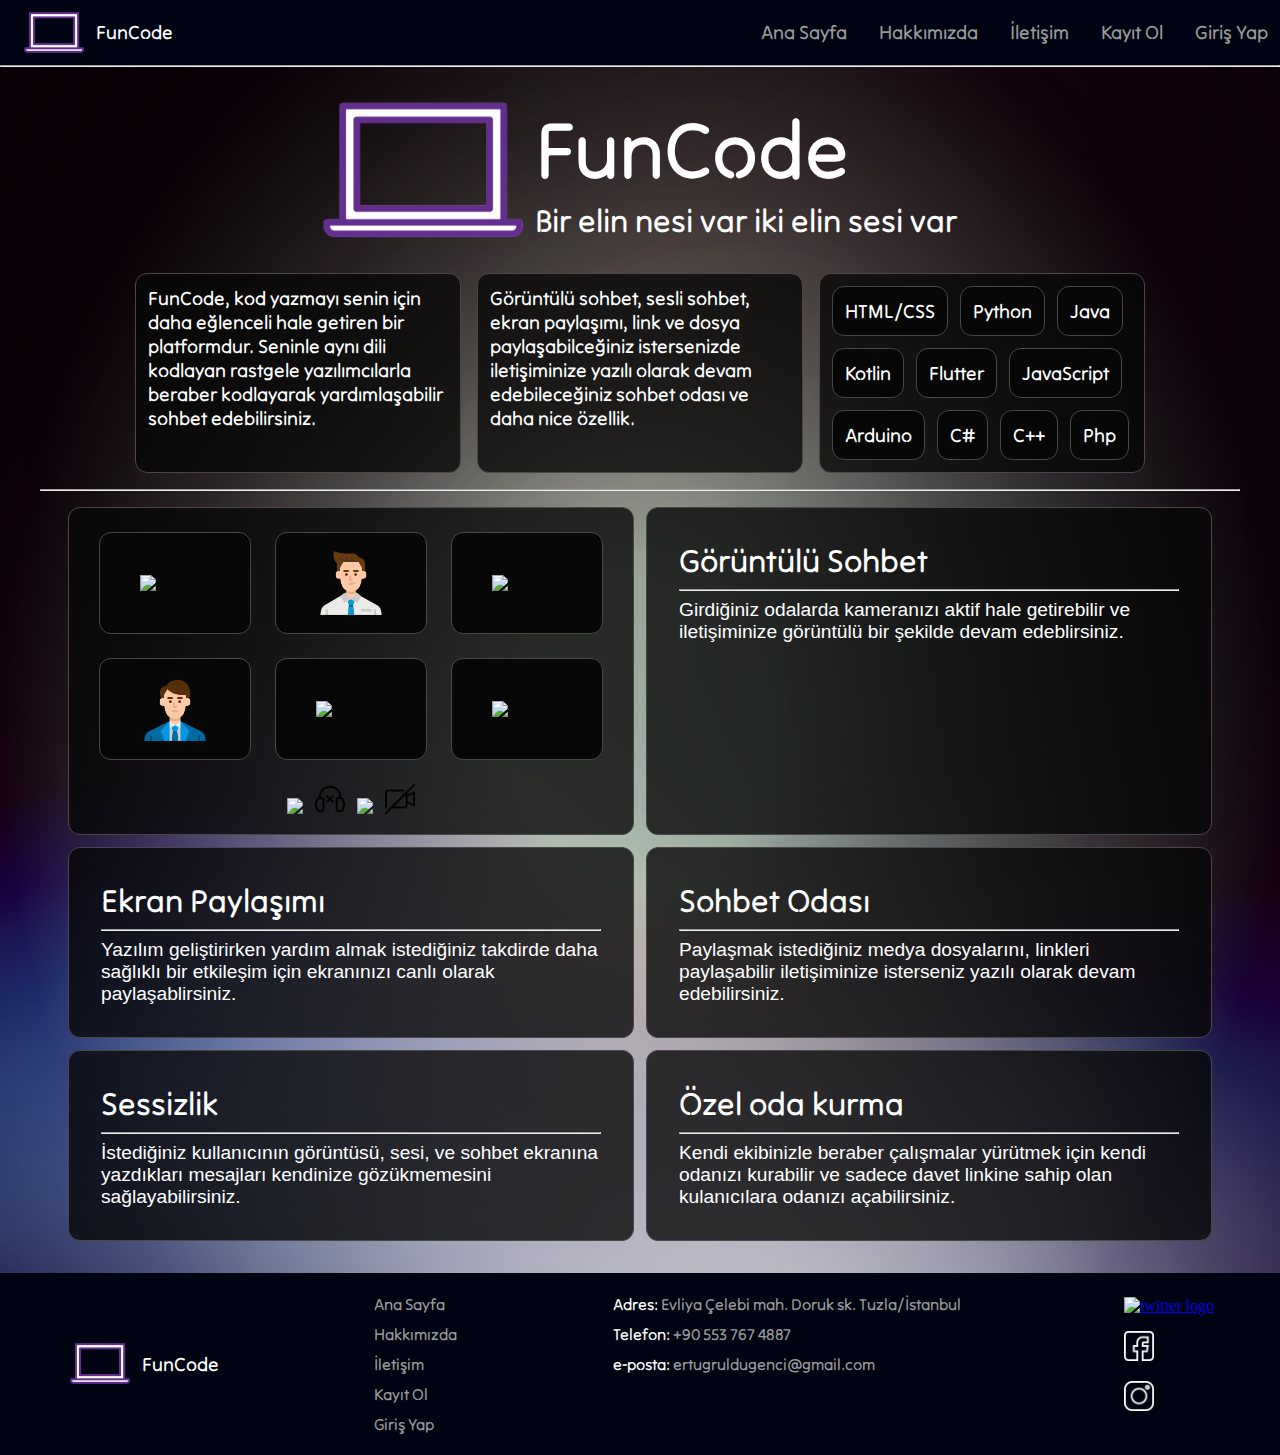
==== commit a93a87bd: "Update index.html" ====
--- a/index.html
+++ b/index.html
@@ -8,7 +8,6 @@
         <link rel="preconnect" href="https://fonts.gstatic.com" crossorigin>
         <link href="https://fonts.googleapis.com/css2?family=Tilt+Neon&display=swap" rel="stylesheet">  
         <link rel="stylesheet" href="css/style.css">
-        <link rel="icon" type="image/x-icon" href="img/logo.ico">
         <title>FunCode</title>
     </head>
     <body>
@@ -52,7 +51,7 @@
                         <p class="font-tilt-neon p-12 line-height-30">FunCode, kod yazmayı senin için daha eğlenceli hale getiren bir platformdur. Seninle aynı dili kodlayan rastgele yazılımcılarla beraber kodlayarak yardımlaşabilir sohbet edebilirsiniz.</p>
                     </div>
                     <div class="description">
-                        <p class="font-tilt-neon p-12 line-height-30">Görüntülü sohbet, sesli sohbet, ekran paylaşımı ve link, dosya paylaşabilceğiniz istersenizde iletişiminize yazılı olarak devam edebileceğiniz sohbet odası ve daha nice özellik.</p>
+                        <p class="font-tilt-neon p-12 line-height-30">Görüntülü sohbet, sesli sohbet, ekran paylaşımı, link ve dosya paylaşabilceğiniz istersenizde iletişiminize yazılı olarak devam edebileceğiniz sohbet odası ve daha nice özellik.</p>
                     </div>
                     <div class="description">
                         <p class="font-tilt-neon p-12 line-height-30 language">HTML/CSS</p>
@@ -103,7 +102,7 @@
                 <article class="feature">
                     <h2 class="font-tilt-neon h2-2 line-height-30">Görüntülü Sohbet</h2>
                     <hr>
-                    <p class="font-sans-serif p-12 line-height-30">Girdiğiniz odalarda kameranızı aktif hale getirebilir ve iletşiminize görüntülü bir şekilde devam edeblirsiniz.</p>
+                    <p class="font-sans-serif p-12 line-height-30">Girdiğiniz odalarda kameranızı aktif hale getirebilir ve iletişiminize görüntülü bir şekilde devam edeblirsiniz.</p>
                 </article>
                 <article class="feature">
                     <h2 class="font-tilt-neon h2-2 line-height-30">Ekran Paylaşımı</h2>
@@ -113,17 +112,17 @@
                 <article class="feature">
                     <h2 class="font-tilt-neon h2-2 line-height-30">Sohbet Odası</h2>
                     <hr>
-                    <p class="font-sans-serif p-12 line-height-30">Paylaşmak istediğniz medya dosyalarını, linkleri paylaşabilir iletşiminize isterseniz yazılı olarak devam edebilirsiniz.</p>
+                    <p class="font-sans-serif p-12 line-height-30">Paylaşmak istediğiniz medya dosyalarını, linkleri paylaşabilir iletişiminize isterseniz yazılı olarak devam edebilirsiniz.</p>
                 </article>
                 <article class="feature">
                     <h2 class="font-tilt-neon h2-2 line-height-30">Sessizlik</h2>
                     <hr>
-                    <p class="font-sans-serif p-12 line-height-30">İstediğniz kullanıcının görüntüsü, sesi, ve sohbet ekranına yazdıkları mesajları kendinize gözükmemesini sağlayabilirsiniz.</p>
+                    <p class="font-sans-serif p-12 line-height-30">İstediğiniz kullanıcının görüntüsü, sesi, ve sohbet ekranına yazdıkları mesajları kendinize gözükmemesini sağlayabilirsiniz.</p>
                 </article>
                 <article class="feature">
                     <h2 class="font-tilt-neon h2-2 line-height-30">Özel oda kurma</h2>
                     <hr>
-                    <p class="font-sans-serif p-12 line-height-30">Kendi ekibinizle beraber çalışmalar yürütmek için kendi odanızı kurabilir ve sadece davet linkine sahip olan kulanıcılara odanızı açabilrsiniz.</p>
+                    <p class="font-sans-serif p-12 line-height-30">Kendi ekibinizle beraber çalışmalar yürütmek için kendi odanızı kurabilir ve sadece davet linkine sahip olan kulanıcılara odanızı açabilirsiniz.</p>
                 </article>
             </section>
         </main>
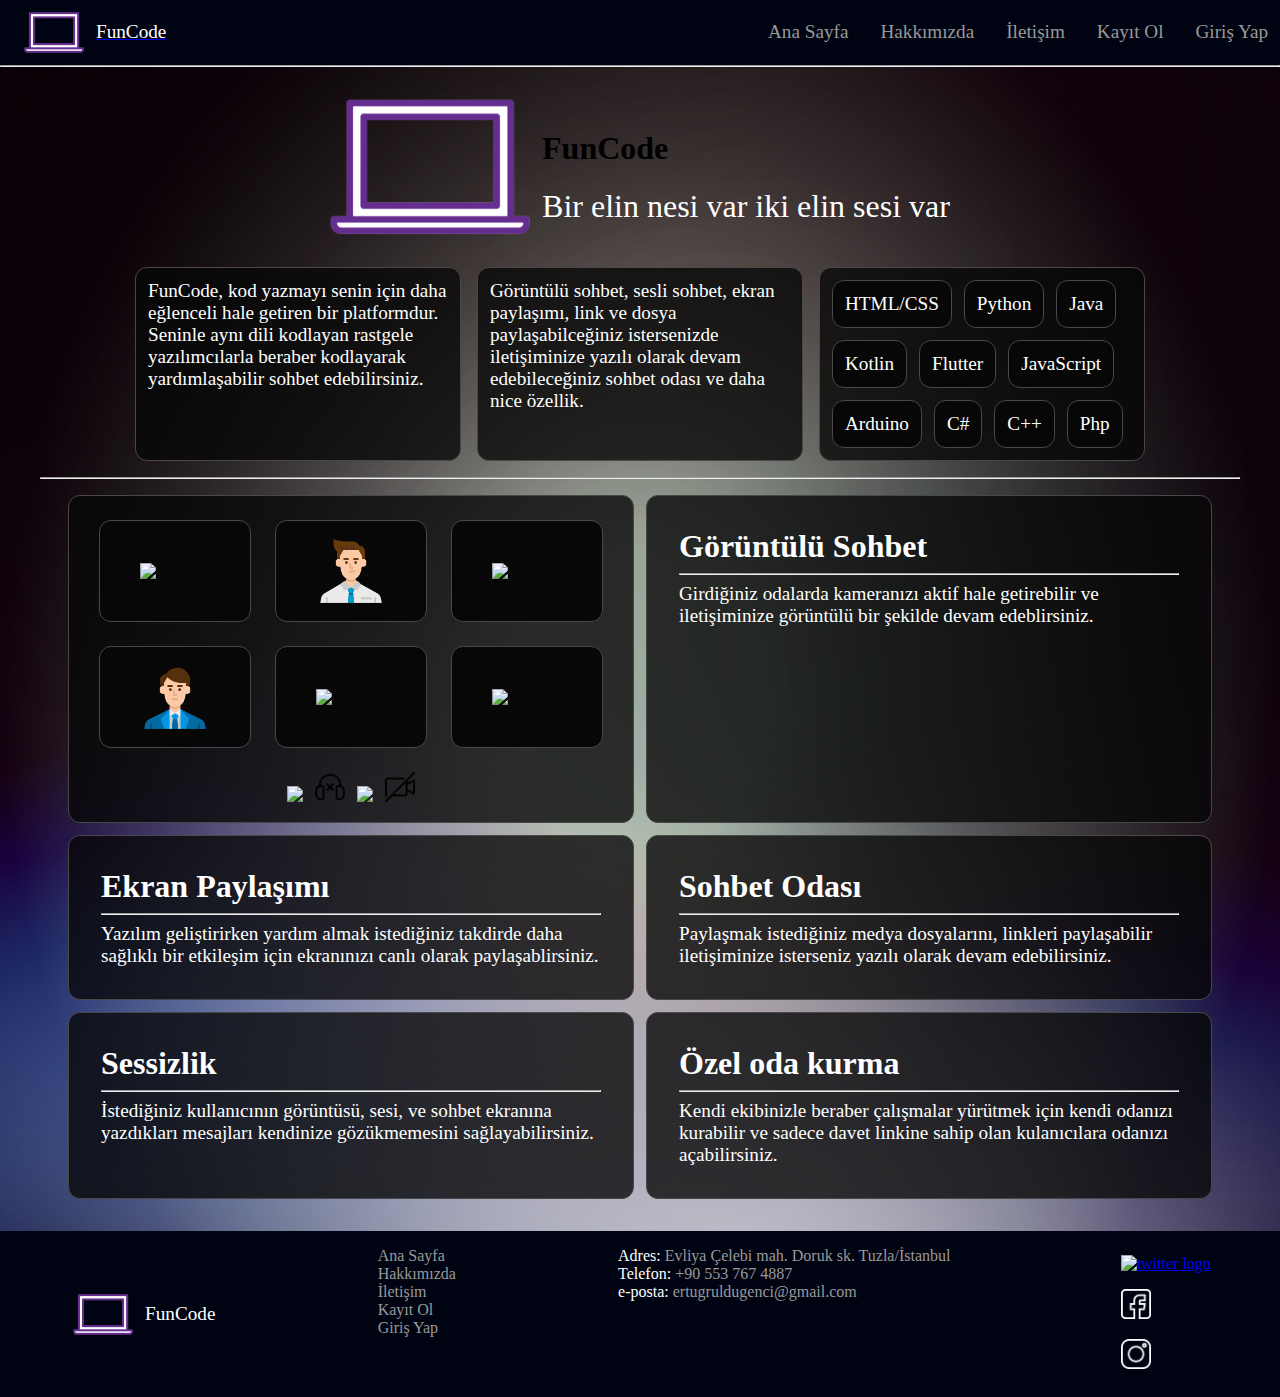
==== commit ba8aea3c: "Update index.html" ====
--- a/index.html
+++ b/index.html
@@ -13,25 +13,25 @@
     <body>
         <header>
             <nav>
-                <div class="nav-logo">
+                <a href="index.html" class="nav-logo">
                     <img src="img/logo.png" alt="funcode logo">
-                    <p class="font-tilt-neon p-12">FunCode</p>
-                </div>
+                    <p class="p-12">FunCode</p>
+                </a>
                 <ul class="nav-list">  
                     <li class="nav-item">
-                        <a class="nav-link font-tilt-neon p-12" href="index.html">Ana Sayfa</a>
+                        <a class="nav-link p-12" href="index.html">Ana Sayfa</a>
                     </li>
                     <li class="nav-item">
-                        <a class="nav-link font-tilt-neon p-12" href="aboutus.html">Hakkımızda</a>
+                        <a class="nav-link p-12" href="aboutus.html">Hakkımızda</a>
                     </li>
                     <li class="nav-item">
-                        <a class="nav-link font-tilt-neon p-12" href="contact.html">İletişim</a>
+                        <a class="nav-link p-12" href="contact.html">İletişim</a>
                     </li>
                     <li class="nav-item">
-                        <a class="nav-link font-tilt-neon p-12" href="signup.html">Kayıt Ol</a>
+                        <a class="nav-link p-12" href="signup.html">Kayıt Ol</a>
                     </li>
                     <li class="nav-item">
-                        <a class="nav-link font-tilt-neon p-12" href="login.html">Giriş Yap</a>
+                        <a class="nav-link p-12" href="login.html">Giriş Yap</a>
                     </li>
                 </ul>
             </nav>
@@ -42,28 +42,28 @@
                 <article class="logo-funcode">
                     <img src="img/logo.png" alt="funcode logo">
                     <div class="brand">
-                        <h1 class="font-tilt-neon h1-6">FunCode</h1>
-                        <p class="font-tilt-neon p-2 slogan">Bir elin nesi var iki elin sesi var</p>
+                        <h1 class="h1-5">FunCode</h1>
+                        <p class="p-2 slogan">Bir elin nesi var iki elin sesi var</p>
                     </div>
                 </article>
                 <article class="descriptions">
                     <div class="description">
-                        <p class="font-tilt-neon p-12 line-height-30">FunCode, kod yazmayı senin için daha eğlenceli hale getiren bir platformdur. Seninle aynı dili kodlayan rastgele yazılımcılarla beraber kodlayarak yardımlaşabilir sohbet edebilirsiniz.</p>
+                        <p class="p-12">FunCode, kod yazmayı senin için daha eğlenceli hale getiren bir platformdur. Seninle aynı dili kodlayan rastgele yazılımcılarla beraber kodlayarak yardımlaşabilir sohbet edebilirsiniz.</p>
                     </div>
                     <div class="description">
-                        <p class="font-tilt-neon p-12 line-height-30">Görüntülü sohbet, sesli sohbet, ekran paylaşımı, link ve dosya paylaşabilceğiniz istersenizde iletişiminize yazılı olarak devam edebileceğiniz sohbet odası ve daha nice özellik.</p>
+                        <p class="p-12">Görüntülü sohbet, sesli sohbet, ekran paylaşımı, link ve dosya paylaşabilceğiniz istersenizde iletişiminize yazılı olarak devam edebileceğiniz sohbet odası ve daha nice özellik.</p>
                     </div>
                     <div class="description">
-                        <p class="font-tilt-neon p-12 line-height-30 language">HTML/CSS</p>
-                        <p class="font-tilt-neon p-12 line-height-30 language">Python</p>
-                        <p class="font-tilt-neon p-12 line-height-30 language">Java</p>
-                        <p class="font-tilt-neon p-12 line-height-30 language">Kotlin</p>
-                        <p class="font-tilt-neon p-12 line-height-30 language">Flutter</p>
-                        <p class="font-tilt-neon p-12 line-height-30 language">JavaScript</p>
-                        <p class="font-tilt-neon p-12 line-height-30 language">Arduino</p>
-                        <p class="font-tilt-neon p-12 line-height-30 language">C#</p>
-                        <p class="font-tilt-neon p-12 line-height-30 language">C++</p>
-                        <p class="font-tilt-neon p-12 line-height-30 language">Php</p>
+                        <p class="p-12 language">HTML/CSS</p>
+                        <p class="p-12 language">Python</p>
+                        <p class="p-12 language">Java</p>
+                        <p class="p-12 language">Kotlin</p>
+                        <p class="p-12 language">Flutter</p>
+                        <p class="p-12 language">JavaScript</p>
+                        <p class="p-12 language">Arduino</p>
+                        <p class="p-12 language">C#</p>
+                        <p class="p-12 language">C++</p>
+                        <p class="p-12 language">Php</p>
                     </div>
                 </article>
             </section>
@@ -100,66 +100,66 @@
                     </div>
                 </article>
                 <article class="feature">
-                    <h2 class="font-tilt-neon h2-2 line-height-30">Görüntülü Sohbet</h2>
+                    <h2 class="h2-2">Görüntülü Sohbet</h2>
                     <hr>
-                    <p class="font-sans-serif p-12 line-height-30">Girdiğiniz odalarda kameranızı aktif hale getirebilir ve iletişiminize görüntülü bir şekilde devam edeblirsiniz.</p>
+                    <p class="p-12">Girdiğiniz odalarda kameranızı aktif hale getirebilir ve iletişiminize görüntülü bir şekilde devam edeblirsiniz.</p>
                 </article>
                 <article class="feature">
-                    <h2 class="font-tilt-neon h2-2 line-height-30">Ekran Paylaşımı</h2>
+                    <h2 class="h2-2">Ekran Paylaşımı</h2>
                     <hr>
-                    <p class="font-sans-serif p-12 line-height-30">Yazılım geliştirirken yardım almak istediğiniz takdirde daha sağlıklı bir etkileşim için ekranınızı canlı olarak paylaşablirsiniz.</p>
+                    <p class="p-12">Yazılım geliştirirken yardım almak istediğiniz takdirde daha sağlıklı bir etkileşim için ekranınızı canlı olarak paylaşablirsiniz.</p>
                 </article>
                 <article class="feature">
-                    <h2 class="font-tilt-neon h2-2 line-height-30">Sohbet Odası</h2>
+                    <h2 class="h2-2">Sohbet Odası</h2>
                     <hr>
-                    <p class="font-sans-serif p-12 line-height-30">Paylaşmak istediğiniz medya dosyalarını, linkleri paylaşabilir iletişiminize isterseniz yazılı olarak devam edebilirsiniz.</p>
+                    <p class="p-12">Paylaşmak istediğiniz medya dosyalarını, linkleri paylaşabilir iletişiminize isterseniz yazılı olarak devam edebilirsiniz.</p>
                 </article>
                 <article class="feature">
-                    <h2 class="font-tilt-neon h2-2 line-height-30">Sessizlik</h2>
+                    <h2 class="h2-2">Sessizlik</h2>
                     <hr>
-                    <p class="font-sans-serif p-12 line-height-30">İstediğiniz kullanıcının görüntüsü, sesi, ve sohbet ekranına yazdıkları mesajları kendinize gözükmemesini sağlayabilirsiniz.</p>
+                    <p class="p-12">İstediğiniz kullanıcının görüntüsü, sesi, ve sohbet ekranına yazdıkları mesajları kendinize gözükmemesini sağlayabilirsiniz.</p>
                 </article>
                 <article class="feature">
-                    <h2 class="font-tilt-neon h2-2 line-height-30">Özel oda kurma</h2>
+                    <h2 class="h2-2">Özel oda kurma</h2>
                     <hr>
-                    <p class="font-sans-serif p-12 line-height-30">Kendi ekibinizle beraber çalışmalar yürütmek için kendi odanızı kurabilir ve sadece davet linkine sahip olan kulanıcılara odanızı açabilirsiniz.</p>
+                    <p class="p-12">Kendi ekibinizle beraber çalışmalar yürütmek için kendi odanızı kurabilir ve sadece davet linkine sahip olan kulanıcılara odanızı açabilirsiniz.</p>
                 </article>
             </section>
         </main>
         <footer>
             <div class="footer-logo">
                 <img src="img/logo.png" alt="funcode logo">
-                <p class="font-tilt-neon p-12">FunCode</p>
+                <p class="p-12">FunCode</p>
             </div>
             <div>
                 <ul class="footer-navigator">
                     <li>
-                        <a class="font-tilt-neon p-1 line-height-25 footer-nav-link" href="#top">Ana Sayfa</a>
+                        <a class="p-1 footer-nav-link" href="#top">Ana Sayfa</a>
                     </li>
                     <li>
-                        <a class="font-tilt-neon p-1 line-height-25 footer-nav-link" href="aboutus.html">Hakkımızda</a>
+                        <a class="p-1 footer-nav-link" href="aboutus.html">Hakkımızda</a>
                     </li>
                     <li>
-                        <a class="font-tilt-neon p-1 line-height-25 footer-nav-link" href="contact.html">İletişim</a>
+                        <a class="p-1 footer-nav-link" href="contact.html">İletişim</a>
                     </li>
                     <li>
-                        <a class="font-tilt-neon p-1 line-height-25 footer-nav-link" href="signup.html">Kayıt Ol</a>
+                        <a class="p-1 footer-nav-link" href="signup.html">Kayıt Ol</a>
                     </li>
                     <li>
-                        <a class="font-tilt-neon p-1 line-height-25 footer-nav-link" href="login.html">Giriş Yap</a>
+                        <a class="p-1 footer-nav-link" href="login.html">Giriş Yap</a>
                     </li>
                 </ul>
             </div>
             <div>
                 <ul class="footer-navigator">
-                    <li class="font-tilt-neon p-1 line-height-25">Adres: 
-                        <a class="font-tilt-neon p-1 line-height-25 footer-nav-link" href="https://www.google.com/maps/place/Evliya+%C3%87elebi,+Zambak+Sk.+8-11,+34944+Tuzla%2F%C4%B0stanbul/@40.8370808,29.2991435,19z/data=!3m1!4b1!4m15!1m8!3m7!1s0x14cad91aa228524d:0x1f5ae5a2a1380033!2sDoruk+Sk.,+34956+Deri+Osb%2FTuzla%2F%C4%B0stanbul!3b1!8m2!3d40.8791454!4d29.3604988!16s%2Fg%2F11ll47phjf!3m5!1s0x14cadc4996ec07dd:0xc10f0df221d9e72!8m2!3d40.8370808!4d29.2996907!16s%2Fg%2F11h65wyzxm" target="_blank" rel="noopener noreferrer">Evliya Çelebi mah. Doruk sk. Tuzla/İstanbul</a>
+                    <li class="p-1">Adres: 
+                        <a class="p-1 footer-nav-link" href="https://www.google.com/maps/place/Evliya+%C3%87elebi,+Zambak+Sk.+8-11,+34944+Tuzla%2F%C4%B0stanbul/@40.8370808,29.2991435,19z/data=!3m1!4b1!4m15!1m8!3m7!1s0x14cad91aa228524d:0x1f5ae5a2a1380033!2sDoruk+Sk.,+34956+Deri+Osb%2FTuzla%2F%C4%B0stanbul!3b1!8m2!3d40.8791454!4d29.3604988!16s%2Fg%2F11ll47phjf!3m5!1s0x14cadc4996ec07dd:0xc10f0df221d9e72!8m2!3d40.8370808!4d29.2996907!16s%2Fg%2F11h65wyzxm" target="_blank" rel="noopener noreferrer">Evliya Çelebi mah. Doruk sk. Tuzla/İstanbul</a>
                     </li>
-                    <li class="font-tilt-neon p-1 line-height-25">Telefon: 
-                        <a class="font-tilt-neon p-1 line-height-25 footer-nav-link" href="tel:+905537674887">+90 553 767 4887</a>
+                    <li class="p-1">Telefon: 
+                        <a class="p-1 footer-nav-link" href="tel:+905537674887">+90 553 767 4887</a>
                     </li>
-                    <li class="font-tilt-neon p-1 line-height-25">e-posta: 
-                        <a class="font-tilt-neon p-1 line-height-25 footer-nav-link" href="mailto:ertugruldugenci@gmail.com">ertugruldugenci@gmail.com</a>
+                    <li class="p-1">e-posta: 
+                        <a class="p-1 footer-nav-link" href="mailto:ertugruldugenci@gmail.com">ertugruldugenci@gmail.com</a>
                     </li>
                 </ul>
             </div>
